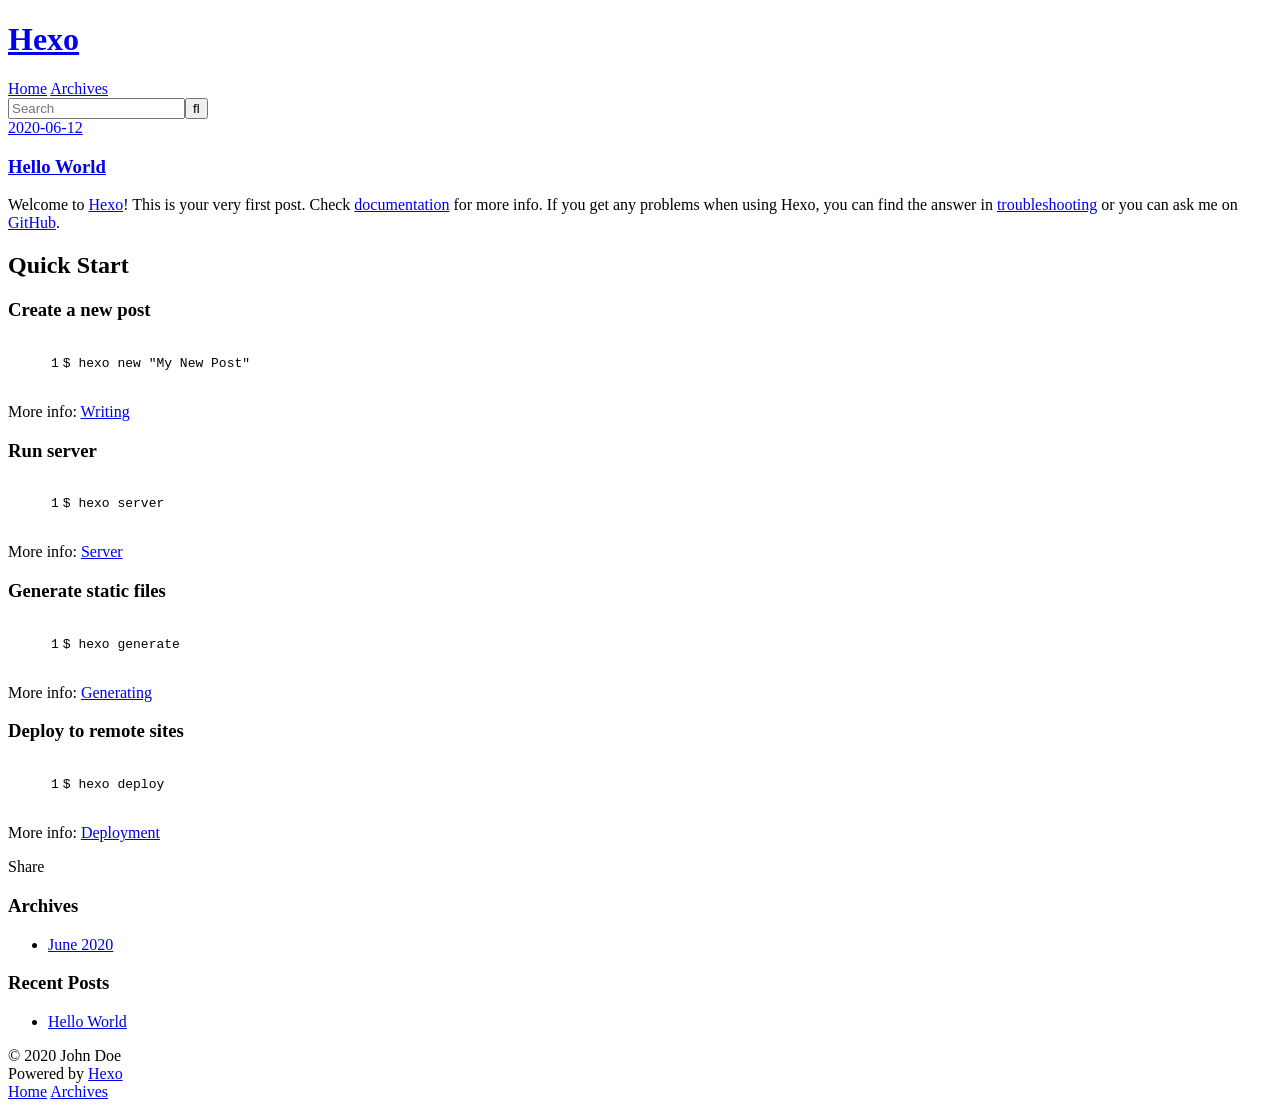
==== index.html @ 095fb981 "Site updated: 2020-06-12 08:46:57" ====
<!DOCTYPE html>
<html>
<head>
  <meta charset="utf-8">
  

  
  <title>Hexo</title>
  <meta name="viewport" content="width=device-width, initial-scale=1, maximum-scale=1">
  <meta property="og:type" content="website">
<meta property="og:title" content="Hexo">
<meta property="og:url" content="http://yoursite.com/index.html">
<meta property="og:site_name" content="Hexo">
<meta property="og:locale" content="en_US">
<meta property="article:author" content="John Doe">
<meta name="twitter:card" content="summary">
  
    <link rel="alternate" href="/atom.xml" title="Hexo" type="application/atom+xml">
  
  
    <link rel="icon" href="/favicon.png">
  
  
    <link href="//fonts.googleapis.com/css?family=Source+Code+Pro" rel="stylesheet" type="text/css">
  
  
<link rel="stylesheet" href="/css/style.css">

<meta name="generator" content="Hexo 4.2.1"></head>

<body>
  <div id="container">
    <div id="wrap">
      <header id="header">
  <div id="banner"></div>
  <div id="header-outer" class="outer">
    <div id="header-title" class="inner">
      <h1 id="logo-wrap">
        <a href="/" id="logo">Hexo</a>
      </h1>
      
    </div>
    <div id="header-inner" class="inner">
      <nav id="main-nav">
        <a id="main-nav-toggle" class="nav-icon"></a>
        
          <a class="main-nav-link" href="/">Home</a>
        
          <a class="main-nav-link" href="/archives">Archives</a>
        
      </nav>
      <nav id="sub-nav">
        
          <a id="nav-rss-link" class="nav-icon" href="/atom.xml" title="RSS Feed"></a>
        
        <a id="nav-search-btn" class="nav-icon" title="Search"></a>
      </nav>
      <div id="search-form-wrap">
        <form action="//google.com/search" method="get" accept-charset="UTF-8" class="search-form"><input type="search" name="q" class="search-form-input" placeholder="Search"><button type="submit" class="search-form-submit">&#xF002;</button><input type="hidden" name="sitesearch" value="http://yoursite.com"></form>
      </div>
    </div>
  </div>
</header>
      <div class="outer">
        <section id="main">
  
    <article id="post-hello-world" class="article article-type-post" itemscope itemprop="blogPost">
  <div class="article-meta">
    <a href="/2020/06/12/hello-world/" class="article-date">
  <time datetime="2020-06-12T00:05:33.207Z" itemprop="datePublished">2020-06-12</time>
</a>
    
  </div>
  <div class="article-inner">
    
    
      <header class="article-header">
        
  
    <h1 itemprop="name">
      <a class="article-title" href="/2020/06/12/hello-world/">Hello World</a>
    </h1>
  

      </header>
    
    <div class="article-entry" itemprop="articleBody">
      
        <p>Welcome to <a href="https://hexo.io/" target="_blank" rel="noopener">Hexo</a>! This is your very first post. Check <a href="https://hexo.io/docs/" target="_blank" rel="noopener">documentation</a> for more info. If you get any problems when using Hexo, you can find the answer in <a href="https://hexo.io/docs/troubleshooting.html" target="_blank" rel="noopener">troubleshooting</a> or you can ask me on <a href="https://github.com/hexojs/hexo/issues" target="_blank" rel="noopener">GitHub</a>.</p>
<h2 id="Quick-Start"><a href="#Quick-Start" class="headerlink" title="Quick Start"></a>Quick Start</h2><h3 id="Create-a-new-post"><a href="#Create-a-new-post" class="headerlink" title="Create a new post"></a>Create a new post</h3><figure class="highlight bash"><table><tr><td class="gutter"><pre><span class="line">1</span><br></pre></td><td class="code"><pre><span class="line">$ hexo new <span class="string">"My New Post"</span></span><br></pre></td></tr></table></figure>

<p>More info: <a href="https://hexo.io/docs/writing.html" target="_blank" rel="noopener">Writing</a></p>
<h3 id="Run-server"><a href="#Run-server" class="headerlink" title="Run server"></a>Run server</h3><figure class="highlight bash"><table><tr><td class="gutter"><pre><span class="line">1</span><br></pre></td><td class="code"><pre><span class="line">$ hexo server</span><br></pre></td></tr></table></figure>

<p>More info: <a href="https://hexo.io/docs/server.html" target="_blank" rel="noopener">Server</a></p>
<h3 id="Generate-static-files"><a href="#Generate-static-files" class="headerlink" title="Generate static files"></a>Generate static files</h3><figure class="highlight bash"><table><tr><td class="gutter"><pre><span class="line">1</span><br></pre></td><td class="code"><pre><span class="line">$ hexo generate</span><br></pre></td></tr></table></figure>

<p>More info: <a href="https://hexo.io/docs/generating.html" target="_blank" rel="noopener">Generating</a></p>
<h3 id="Deploy-to-remote-sites"><a href="#Deploy-to-remote-sites" class="headerlink" title="Deploy to remote sites"></a>Deploy to remote sites</h3><figure class="highlight bash"><table><tr><td class="gutter"><pre><span class="line">1</span><br></pre></td><td class="code"><pre><span class="line">$ hexo deploy</span><br></pre></td></tr></table></figure>

<p>More info: <a href="https://hexo.io/docs/one-command-deployment.html" target="_blank" rel="noopener">Deployment</a></p>

      
    </div>
    <footer class="article-footer">
      <a data-url="http://yoursite.com/2020/06/12/hello-world/" data-id="ckbbgcar80000icuj30443yb4" class="article-share-link">Share</a>
      
      
    </footer>
  </div>
  
</article>


  


</section>
        
          <aside id="sidebar">
  
    

  
    

  
    
  
    
  <div class="widget-wrap">
    <h3 class="widget-title">Archives</h3>
    <div class="widget">
      <ul class="archive-list"><li class="archive-list-item"><a class="archive-list-link" href="/archives/2020/06/">June 2020</a></li></ul>
    </div>
  </div>


  
    
  <div class="widget-wrap">
    <h3 class="widget-title">Recent Posts</h3>
    <div class="widget">
      <ul>
        
          <li>
            <a href="/2020/06/12/hello-world/">Hello World</a>
          </li>
        
      </ul>
    </div>
  </div>

  
</aside>
        
      </div>
      <footer id="footer">
  
  <div class="outer">
    <div id="footer-info" class="inner">
      &copy; 2020 John Doe<br>
      Powered by <a href="http://hexo.io/" target="_blank">Hexo</a>
    </div>
  </div>
</footer>
    </div>
    <nav id="mobile-nav">
  
    <a href="/" class="mobile-nav-link">Home</a>
  
    <a href="/archives" class="mobile-nav-link">Archives</a>
  
</nav>
    

<script src="//ajax.googleapis.com/ajax/libs/jquery/2.0.3/jquery.min.js"></script>


  
<link rel="stylesheet" href="/fancybox/jquery.fancybox.css">

  
<script src="/fancybox/jquery.fancybox.pack.js"></script>




<script src="/js/script.js"></script>




  </div>
</body>
</html>
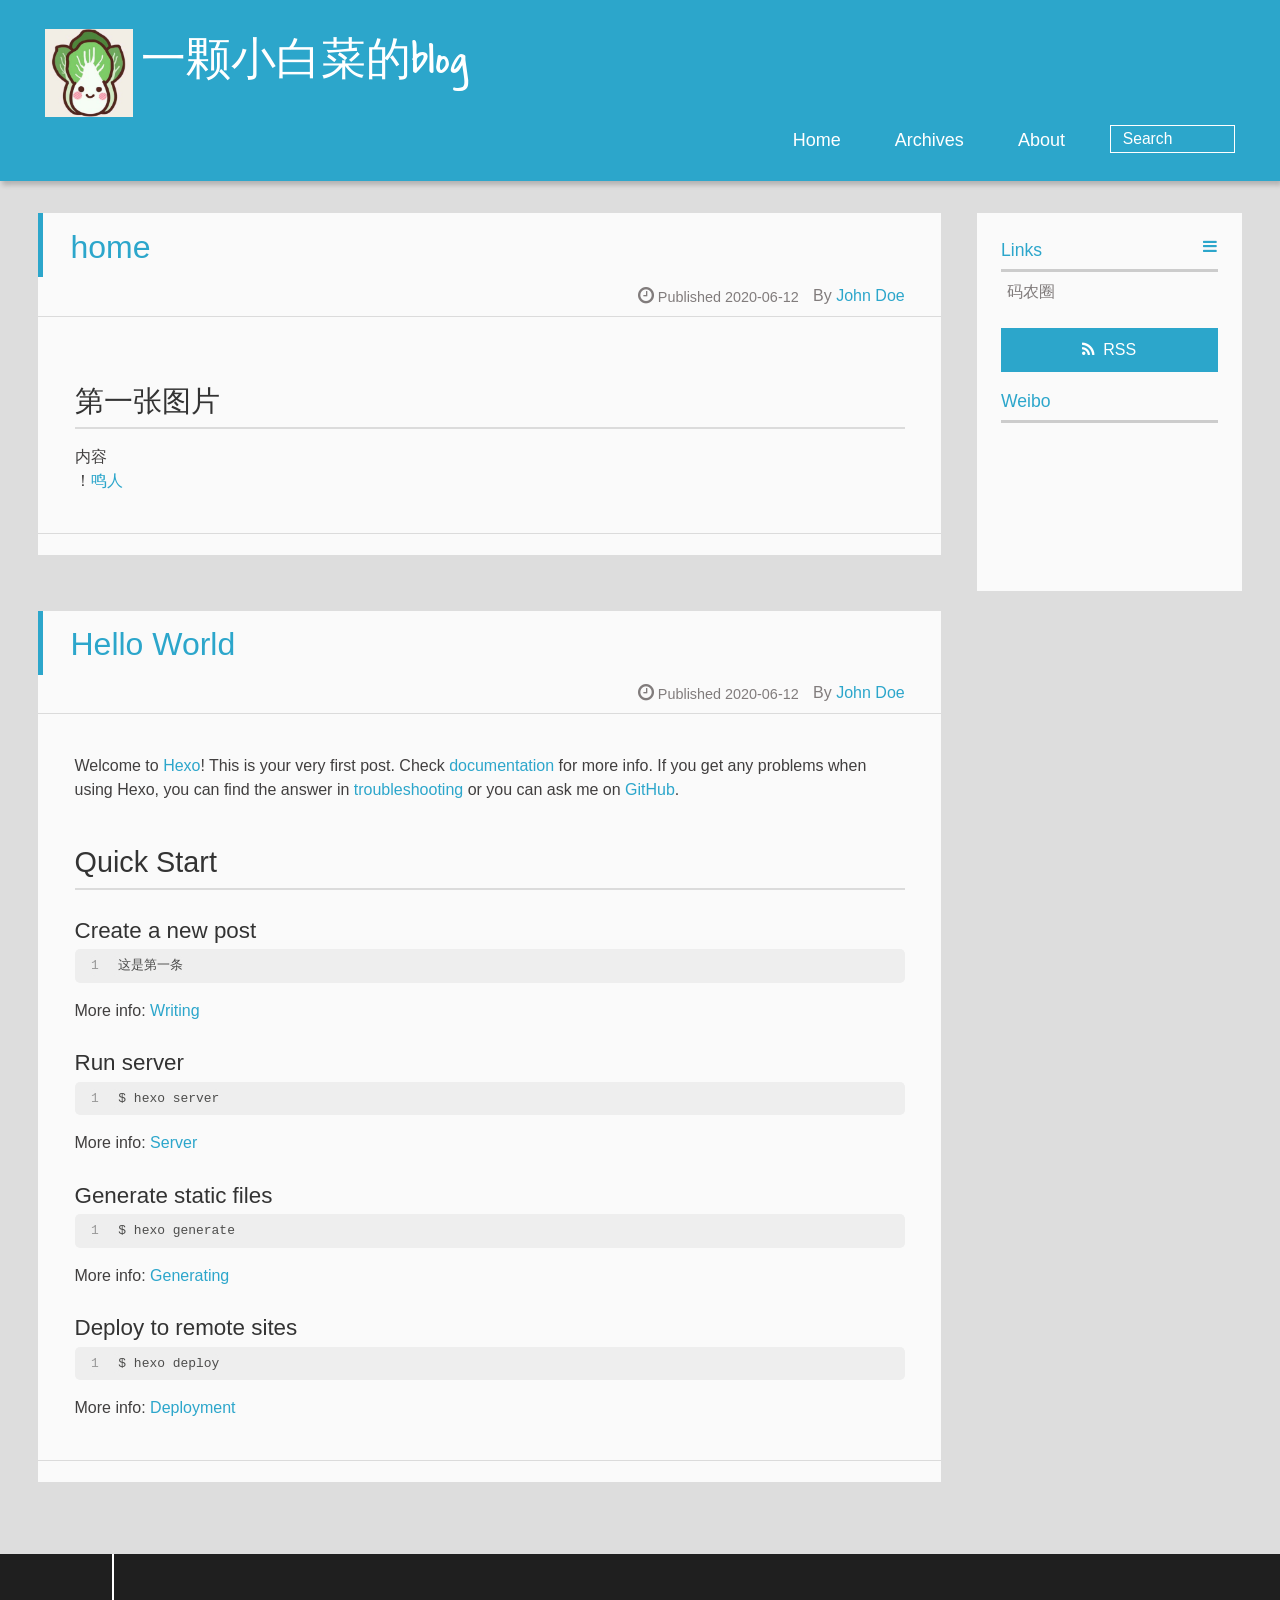
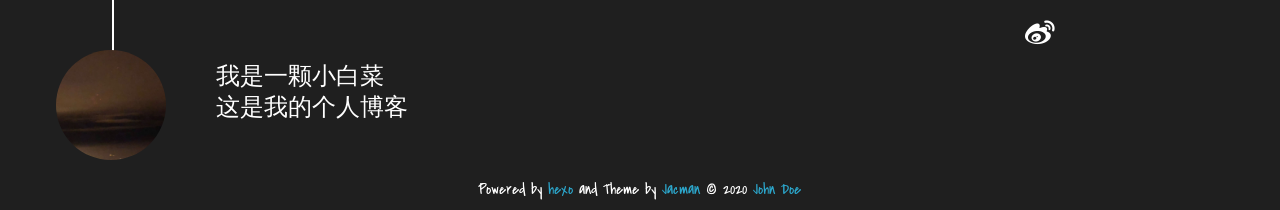
==== commit 3ebf68a7: "Site updated: 2020-06-12 13:42:13" ====
--- a/index.html
+++ b/index.html
@@ -1,93 +1,152 @@
-<!DOCTYPE html>
-<html>
+
+ <!DOCTYPE HTML>
+<html lang="zh-Hans">
 <head>
-  <meta charset="utf-8">
-  
-
-  
-  <title>Hexo</title>
-  <meta name="viewport" content="width=device-width, initial-scale=1, maximum-scale=1">
-  <meta property="og:type" content="website">
-<meta property="og:title" content="Hexo">
-<meta property="og:url" content="http://yoursite.com/index.html">
-<meta property="og:site_name" content="Hexo">
-<meta property="og:locale" content="en_US">
+  <meta charset="UTF-8">
+  
+    <title>一颗小白菜的blog</title>
+    <meta name="viewport" content="width=device-width, initial-scale=1,user-scalable=no">
+    
+    <meta name="author" content="John Doe">
+    
+
+    
+    <meta property="og:type" content="website">
+<meta property="og:title" content="一颗小白菜的blog">
+<meta property="og:url" content="https://yang-yn.github.io/index.html">
+<meta property="og:site_name" content="一颗小白菜的blog">
 <meta property="article:author" content="John Doe">
 <meta name="twitter:card" content="summary">
-  
-    <link rel="alternate" href="/atom.xml" title="Hexo" type="application/atom+xml">
-  
-  
-    <link rel="icon" href="/favicon.png">
-  
-  
-    <link href="//fonts.googleapis.com/css?family=Source+Code+Pro" rel="stylesheet" type="text/css">
-  
-  
+
+    
+    <link rel="alternative" href="/atom.xml" title="一颗小白菜的blog" type="application/atom+xml">
+    
+    
+    <link rel="icon" href="/img/favicon1.ico">
+    
+    
+    <link rel="apple-touch-icon" href="/img/jacman.jpg">
+    <link rel="apple-touch-icon-precomposed" href="/img/jacman.jpg">
+    
+    
 <link rel="stylesheet" href="/css/style.css">
+<link rel="stylesheet" href="/%02.css">
+<link rel="stylesheet" href="/.css">
 
 <meta name="generator" content="Hexo 4.2.1"></head>
 
-<body>
-  <div id="container">
-    <div id="wrap">
-      <header id="header">
-  <div id="banner"></div>
-  <div id="header-outer" class="outer">
-    <div id="header-title" class="inner">
-      <h1 id="logo-wrap">
-        <a href="/" id="logo">Hexo</a>
-      </h1>
+  <body>
+    <header>
       
+<div>
+		
+			<div id="imglogo">
+				<a href="/"><img src="/img/logo.jpg" alt="一颗小白菜的blog" title="一颗小白菜的blog"/></a>
+			</div>
+			
+			<div id="textlogo">
+				<h1 class="site-name"><a href="/" title="一颗小白菜的blog">一颗小白菜的blog</a></h1>
+				<h2 class="blog-motto"></h2>
+			</div>
+			<div class="navbar"><a class="navbutton navmobile" href="#" title="Menu">
+			</a></div>
+			<nav class="animated">
+				<ul>
+					<ul>
+					 
+						<li><a href="/">Home</a></li>
+					
+						<li><a href="/archives">Archives</a></li>
+					
+						<li><a href="/about">About</a></li>
+					
+					<li>
+ 					
+					<form class="search" action="//google.com/search" method="get" accept-charset="utf-8">
+						<label>Search</label>
+						<input type="search" id="search" name="q" autocomplete="off" maxlength="20" placeholder="Search" />
+						<input type="hidden" name="q" value="site:yang-yn.github.io">
+					</form>
+					
+					</li>
+				</ul>
+			</nav>			
+</div>
+    </header>
+    <div id="container">
+      <div id="main">
+
+   
+    
+    <article class="post-expand post" itemprop="articleBody"> 
+        <header class="article-info clearfix">
+  <h1 itemprop="name">
+    
+      <a href="/2020/06/12/home/" title="home" itemprop="url">home</a>
+  </h1>
+  <p class="article-author">By
+       
+		<a href="/about" title="John Doe" target="_blank" itemprop="author">John Doe</a>
+		
+  <p class="article-time">
+    <time datetime="2020-06-12T02:37:07.000Z" itemprop="datePublished"> Published 2020-06-12</time>
+    
+  </p>
+</header>
+    <div class="article-content">
+        
+        <h2 id="第一张图片"><a href="#第一张图片" class="headerlink" title="第一张图片"></a>第一张图片</h2><p>内容<br>！<a href="head.jpg">鸣人</a></p>
+
+        
+        
+        <p class="article-more-link">
+          
+       </p>
     </div>
-    <div id="header-inner" class="inner">
-      <nav id="main-nav">
-        <a id="main-nav-toggle" class="nav-icon"></a>
-        
-          <a class="main-nav-link" href="/">Home</a>
-        
-          <a class="main-nav-link" href="/archives">Archives</a>
-        
-      </nav>
-      <nav id="sub-nav">
-        
-          <a id="nav-rss-link" class="nav-icon" href="/atom.xml" title="RSS Feed"></a>
-        
-        <a id="nav-search-btn" class="nav-icon" title="Search"></a>
-      </nav>
-      <div id="search-form-wrap">
-        <form action="//google.com/search" method="get" accept-charset="UTF-8" class="search-form"><input type="search" name="q" class="search-form-input" placeholder="Search"><button type="submit" class="search-form-submit">&#xF002;</button><input type="hidden" name="sitesearch" value="http://yoursite.com"></form>
-      </div>
-    </div>
-  </div>
+    <footer class="article-footer clearfix">
+<div class="article-catetags">
+
+
+</div>
+
+
+
+
+<div class="comments-count">
+	
+</div>
+
+</footer>
+
+
+    </article>
+
+
+
+
+
+
+   
+    
+    <article class="post-expand post" itemprop="articleBody"> 
+        <header class="article-info clearfix">
+  <h1 itemprop="name">
+    
+      <a href="/2020/06/12/hello-world/" title="Hello World" itemprop="url">Hello World</a>
+  </h1>
+  <p class="article-author">By
+       
+		<a href="/about" title="John Doe" target="_blank" itemprop="author">John Doe</a>
+		
+  <p class="article-time">
+    <time datetime="2020-06-12T00:05:33.207Z" itemprop="datePublished"> Published 2020-06-12</time>
+    
+  </p>
 </header>
-      <div class="outer">
-        <section id="main">
-  
-    <article id="post-hello-world" class="article article-type-post" itemscope itemprop="blogPost">
-  <div class="article-meta">
-    <a href="/2020/06/12/hello-world/" class="article-date">
-  <time datetime="2020-06-12T00:05:33.207Z" itemprop="datePublished">2020-06-12</time>
-</a>
-    
-  </div>
-  <div class="article-inner">
-    
-    
-      <header class="article-header">
-        
-  
-    <h1 itemprop="name">
-      <a class="article-title" href="/2020/06/12/hello-world/">Hello World</a>
-    </h1>
-  
-
-      </header>
-    
-    <div class="article-entry" itemprop="articleBody">
-      
+    <div class="article-content">
+        
         <p>Welcome to <a href="https://hexo.io/" target="_blank" rel="noopener">Hexo</a>! This is your very first post. Check <a href="https://hexo.io/docs/" target="_blank" rel="noopener">documentation</a> for more info. If you get any problems when using Hexo, you can find the answer in <a href="https://hexo.io/docs/troubleshooting.html" target="_blank" rel="noopener">troubleshooting</a> or you can ask me on <a href="https://github.com/hexojs/hexo/issues" target="_blank" rel="noopener">GitHub</a>.</p>
-<h2 id="Quick-Start"><a href="#Quick-Start" class="headerlink" title="Quick Start"></a>Quick Start</h2><h3 id="Create-a-new-post"><a href="#Create-a-new-post" class="headerlink" title="Create a new post"></a>Create a new post</h3><figure class="highlight bash"><table><tr><td class="gutter"><pre><span class="line">1</span><br></pre></td><td class="code"><pre><span class="line">$ hexo new <span class="string">"My New Post"</span></span><br></pre></td></tr></table></figure>
+<h2 id="Quick-Start"><a href="#Quick-Start" class="headerlink" title="Quick Start"></a>Quick Start</h2><h3 id="Create-a-new-post"><a href="#Create-a-new-post" class="headerlink" title="Create a new post"></a>Create a new post</h3><figure class="highlight bash"><table><tr><td class="gutter"><pre><span class="line">1</span><br></pre></td><td class="code"><pre><span class="line">这是第一条</span><br></pre></td></tr></table></figure>
 
 <p>More info: <a href="https://hexo.io/docs/writing.html" target="_blank" rel="noopener">Writing</a></p>
 <h3 id="Run-server"><a href="#Run-server" class="headerlink" title="Run server"></a>Run server</h3><figure class="highlight bash"><table><tr><td class="gutter"><pre><span class="line">1</span><br></pre></td><td class="code"><pre><span class="line">$ hexo server</span><br></pre></td></tr></table></figure>
@@ -100,97 +159,238 @@
 
 <p>More info: <a href="https://hexo.io/docs/one-command-deployment.html" target="_blank" rel="noopener">Deployment</a></p>
 
-      
+        
+        
+        <p class="article-more-link">
+          
+       </p>
     </div>
-    <footer class="article-footer">
-      <a data-url="http://yoursite.com/2020/06/12/hello-world/" data-id="ckbbgcar80000icuj30443yb4" class="article-share-link">Share</a>
-      
-      
-    </footer>
-  </div>
-  
-</article>
-
-
-  
-
-
-</section>
-        
-          <aside id="sidebar">
-  
-    
-
-  
-    
-
-  
-    
-  
-    
-  <div class="widget-wrap">
-    <h3 class="widget-title">Archives</h3>
-    <div class="widget">
-      <ul class="archive-list"><li class="archive-list-item"><a class="archive-list-link" href="/archives/2020/06/">June 2020</a></li></ul>
+    <footer class="article-footer clearfix">
+<div class="article-catetags">
+
+
+</div>
+
+
+
+
+<div class="comments-count">
+	
+</div>
+
+</footer>
+
+
+    </article>
+
+
+
+
+
+
+
+</div>
+      <div class="openaside"><a class="navbutton" href="#" title="Show Sidebar"></a></div>
+
+<div id="asidepart">
+<div class="closeaside"><a class="closebutton" href="#" title="Hide Sidebar"></a></div>
+<aside class="clearfix">
+
+  
+
+
+  
+
+  
+
+  <div class="linkslist">
+  <p class="asidetitle">Links</p>
+    <ul>
+        
+          <li>
+            
+            	<a href="https://coderq.com" target="_blank" title="一个面向程序员交流分享的新一代社区">码农圈</a>
+            
+          </li>
+        
+    </ul>
+</div>
+
+  
+
+
+  <div class="rsspart">
+	<a href="/atom.xml" target="_blank" title="rss">RSS</a>
+</div>
+
+  <div class="weiboshow">
+  <p class="asidetitle">Weibo</p>
+    <iframe width="100%" height="119" class="share_self"  frameborder="0" scrolling="no" src="http://widget.weibo.com/weiboshow/index.php?language=&width=0&height=119&fansRow=2&ptype=1&speed=0&skin=9&isTitle=1&noborder=1&isWeibo=0&isFans=0&uid=小名叫呱呱-&verifier=b3593ceb&dpc=1"></iframe>
+</div>
+
+
+</aside>
+</div>
     </div>
-  </div>
-
-
-  
-    
-  <div class="widget-wrap">
-    <h3 class="widget-title">Recent Posts</h3>
-    <div class="widget">
-      <ul>
-        
-          <li>
-            <a href="/2020/06/12/hello-world/">Hello World</a>
-          </li>
-        
-      </ul>
-    </div>
-  </div>
-
-  
-</aside>
-        
-      </div>
-      <footer id="footer">
-  
-  <div class="outer">
-    <div id="footer-info" class="inner">
-      &copy; 2020 John Doe<br>
-      Powered by <a href="http://hexo.io/" target="_blank">Hexo</a>
-    </div>
-  </div>
+    <footer><div id="footer" >
+	
+	<div class="line">
+		<span></span>
+		<div class="author"></div>
+	</div>
+	
+	
+	<section class="info">
+		<p> 我是一颗小白菜 <br/>
+			这是我的个人博客</p>
+	</section>
+	 
+	<div class="social-font" class="clearfix">
+		
+		<a href="http://weibo.com/3107340755" target="_blank" class="icon-weibo" title="微博"></a>
+		
+		
+		
+		
+		
+		
+		
+		
+		
+		
+	</div>
+			
+		
+
+		<p class="copyright">
+		Powered by <a href="http://hexo.io" target="_blank" title="hexo">hexo</a> and Theme by <a href="https://github.com/wuchong/jacman" target="_blank" title="Jacman">Jacman</a> © 2020 
+		
+		<a href="/about" target="_blank" title="John Doe">John Doe</a>
+		
+		
+		</p>
+</div>
 </footer>
-    </div>
-    <nav id="mobile-nav">
-  
-    <a href="/" class="mobile-nav-link">Home</a>
-  
-    <a href="/archives" class="mobile-nav-link">Archives</a>
-  
-</nav>
-    
-
-<script src="//ajax.googleapis.com/ajax/libs/jquery/2.0.3/jquery.min.js"></script>
-
-
-  
-<link rel="stylesheet" href="/fancybox/jquery.fancybox.css">
-
-  
+    <script src="/js/jquery-2.0.3.min.js"></script>
+<script src="/js/jquery.imagesloaded.min.js"></script>
+<script src="/js/gallery.js"></script>
+<script src="/js/jquery.qrcode-0.12.0.min.js"></script>
+
+<script type="text/javascript">
+$(document).ready(function(){ 
+  $('.navbar').click(function(){
+    $('header nav').toggleClass('shownav');
+  });
+  var myWidth = 0;
+  function getSize(){
+    if( typeof( window.innerWidth ) == 'number' ) {
+      myWidth = window.innerWidth;
+    } else if( document.documentElement && document.documentElement.clientWidth) {
+      myWidth = document.documentElement.clientWidth;
+    };
+  };
+  var m = $('#main'),
+      a = $('#asidepart'),
+      c = $('.closeaside'),
+      o = $('.openaside');
+  c.click(function(){
+    a.addClass('fadeOut').css('display', 'none');
+    o.css('display', 'block').addClass('fadeIn');
+    m.addClass('moveMain');
+  });
+  o.click(function(){
+    o.css('display', 'none').removeClass('beforeFadeIn');
+    a.css('display', 'block').removeClass('fadeOut').addClass('fadeIn');      
+    m.removeClass('moveMain');
+  });
+  $(window).scroll(function(){
+    o.css("top",Math.max(80,260-$(this).scrollTop()));
+  });
+  
+  $(window).resize(function(){
+    getSize(); 
+    if (myWidth >= 1024) {
+      $('header nav').removeClass('shownav');
+    }else{
+      m.removeClass('moveMain');
+      a.css('display', 'block').removeClass('fadeOut');
+      o.css('display', 'none');
+        
+    }
+  });
+});
+</script>
+
+
+
+
+
+
+
+
+
+
+
+
+<link rel="stylesheet" href="/fancybox/jquery.fancybox.css" media="screen" type="text/css">
 <script src="/fancybox/jquery.fancybox.pack.js"></script>
-
-
-
-
-<script src="/js/script.js"></script>
-
-
-
-
-  </div>
-</body>
-</html>+<script type="text/javascript">
+$(document).ready(function(){ 
+  $('.article-content').each(function(i){
+    $(this).find('img').each(function(){
+      if ($(this).parent().hasClass('fancybox')) return;
+      var alt = this.alt;
+      if (alt) $(this).after('<span class="caption">' + alt + '</span>');
+      $(this).wrap('<a href="' + this.src + '" title="' + alt + '" class="fancybox"></a>');
+    });
+    $(this).find('.fancybox').each(function(){
+      $(this).attr('rel', 'article' + i);
+    });
+  });
+  if($.fancybox){
+    $('.fancybox').fancybox();
+  }
+}); 
+</script>
+
+
+
+<!-- Analytics Begin -->
+
+
+
+<script>
+var _hmt = _hmt || [];
+(function() {
+  var hm = document.createElement("script");
+  hm.src = "//hm.baidu.com/hm.js?e6d1f421bbc9962127a50488f9ed37d1";
+  var s = document.getElementsByTagName("script")[0]; 
+  s.parentNode.insertBefore(hm, s);
+})();
+</script>
+
+
+
+<!-- Analytics End -->
+
+<!-- Totop Begin -->
+
+	<div id="totop">
+	<a title="Back to Top"><img src="/img/scrollup.png"/></a>
+	</div>
+	<script src="/js/totop.js"></script>
+
+<!-- Totop End -->
+
+<!-- MathJax Begin -->
+<!-- mathjax config similar to math.stackexchange -->
+
+
+<!-- MathJax End -->
+
+<!-- Tiny_search Begin -->
+
+<!-- Tiny_search End -->
+
+  </body>
+ </html>
--- a/css/style.css
+++ b/css/style.css
@@ -0,0 +1,9 @@
+html,body,div,span,applet,object,iframe,h1,h2,h3,h4,h5,h6,p,blockquote,pre,a,abbr,acronym,address,big,cite,code,del,dfn,em,img,ins,kbd,q,s,samp,small,strike,strong,sub,sup,tt,var,dl,dt,dd,ol,ul,li,fieldset,form,label,legend,table,caption,tbody,tfoot,thead,tr,th,td{margin:0;padding:0;border:0;outline:0;font-weight:inherit;font-style:inherit;font-family:inherit;font-size:100%;vertical-align:baseline}body{line-height:1;color:#000;background:#fff}ol,ul{list-style:none}table{border-collapse:separate;border-spacing:0;vertical-align:middle}caption,th,td{text-align:left;font-weight:normal;vertical-align:middle}a img{border:none}/* custom Font*/
+@font-face{font-family:"covered_by_your_graceregular";font-weight:normal;font-style:normal;src:url("../font/coveredbyyourgrace-webfont.eot");src:url("../font/coveredbyyourgrace-webfont.eot?#iefix") format('embedded-opentype'),url("../font/coveredbyyourgrace-webfont.svg#covered_by_your_graceregular") format('svg'),url("../font/coveredbyyourgrace-webfont.woff") format('woff'),url("../font/coveredbyyourgrace-webfont.ttf") format('truetype')}/* icon Font */
+@font-face{font-family:"FontAwesome";font-style:normal;font-weight:normal;src:url("../font/fontawesome-webfont.eot?v=#4.0.3");src:url("../font/fontawesome-webfont.eot?#iefix&v=#4.0.3") format("embedded-opentype"),url("../font/fontawesome-webfont.woff?v=#4.0.3") format("woff"),url("../font/fontawesome-webfont.ttf?v=#4.0.3") format("truetype"),url("../font/fontawesome-webfont.svg#fontawesomeregular?v=#4.0.3") format("svg")}@font-face{font-family:"fontdiao";font-weight:normal;font-style:normal;src:url("../font/fontdiao.eot");src:url("../font/fontdiao.eot?#iefix") format('embedded-opentype'),url("../font/fontdiao.svg#fontdiao") format('svg'),url("../font/fontdiao.woff") format('woff'),url("../font/fontdiao.ttf") format('truetype')}/* Public style */
+*{-webkit-margin-before:0;-webkit-margin-after:0}body{background:#ddd;font-family:"Helvetica Neue","Helvetica","Microsoft YaHei","WenQuanYi Micro Hei",Arial,sans-serif;font-size:100%;color:#817c7c;line-height:1.5;min-height:100vh;display:-webkit-flex;display:-webkit-box;display:-moz-box;display:-webkit-flex;display:-ms-flexbox;display:box;display:flex;-webkit-flex-direction:column;-webkit-box-orient:vertical;-moz-box-orient:vertical;-o-box-orient:vertical;-webkit-flex-direction:column;-ms-flex-direction:column;flex-direction:column}iframe{margin-top:10px}small{font-size:80%}sub,sup{font-size:75%;line-height:0;position:relative;vertical-align:baseline}sup{top:-.5em;padding-left:.3em}sub{bottom:-.25em}a{text-decoration:none;color:#817c7c}a:hover,a:focus{outline:0;text-decoration:none;-webkit-transition:color 0.25s, background 0.5s;-moz-transition:color 0.25s, background 0.5s;-o-transition:color 0.25s, background 0.5s;-ms-transition:color 0.25s, background 0.5s;transition:color 0.25s, background 0.5s}a:hover:before{-webkit-transition:color 0.25s, background 0.5s;-moz-transition:color 0.25s, background 0.5s;-o-transition:color 0.25s, background 0.5s;-ms-transition:color 0.25s, background 0.5s;transition:color 0.25s, background 0.5s}input:focus{outline:none}input,button{margin:0;padding:0}input::-moz-focus-inner,button::-moz-focus-inner{border:0;padding:0}h1{font-size:1.5em}.fa{display:inline-block;font-family:FontAwesome;font-style:normal;font-weight:normal;line-height:1;-webkit-font-smoothing:antialiased;-moz-osx-font-smoothing:grayscale}.clearfix{zoom:1}.clearfix:before,.clearfix:after{content:"";display:table}.clearfix:after{clear:both}::-webkit-input-placeholder{color:#fff;padding:2px 0 0 4px}::-moz-placeholder{color:#fff;padding:2px 0 0 4px}:-ms-input-placeholder{color:#fff;padding:2px 0 0 4px}::-webkit-input-placeholder::before{font-family:"FontAwesome";-webkit-font-smoothing:antialiased;-moz-osx-font-smoothing:grayscale;content:"\f002";padding-right:4px}::-moz-placeholder:before{font-family:"FontAwesome";-webkit-font-smoothing:antialiased;-moz-osx-font-smoothing:grayscale;content:"\f002";padding-right:4px}:-ms-input-placeholder::before{font-family:"FontAwesome";-webkit-font-smoothing:antialiased;-moz-osx-font-smoothing:grayscale;content:"\f002";padding-right:4px}input[type="search"]::-webkit-search-cancel-button,input[type="search"]::-webkit-search-decoration{-webkit-appearance:none}::-webkit-search-cancel-button:after{font-family:"FontAwesome";-webkit-font-smoothing:antialiased;-moz-osx-font-smoothing:grayscale;content:'\f00d';color:#fff;padding-right:4px}/* css3 animate */
+.animated{-webkit-animation-fill-mode:both;-moz-animation-fill-mode:both;-o-animation-fill-mode:both;-ms-animation-fill-mode:both;animation-fill-mode:both;-webkit-animation-duration:1s;-moz-animation-duration:1s;-o-animation-duration:1s;-ms-animation-duration:1s;animation-duration:1s}@-webkit-keyframes fadeIn{0%{opacity:0;-ms-filter:"progid:DXImageTransform.Microsoft.Alpha(Opacity=0)";filter:alpha(opacity=0)}100%{opacity:1;-ms-filter:none;filter:none}}.fadeIn{-webkit-animation-name:fadeIn;-moz-animation-name:fadeIn;-o-animation-name:fadeIn;-ms-animation-name:fadeIn;animation-name:fadeIn}.fadeOut{-webkit-animation-name:fadeOut;-moz-animation-name:fadeOut;-o-animation-name:fadeOut;-ms-animation-name:fadeOut;animation-name:fadeOut}@-moz-keyframes fadeInDown{0%{opacity:0;-ms-filter:"progid:DXImageTransform.Microsoft.Alpha(Opacity=0)";filter:alpha(opacity=0);-webkit-transform:translateY(-20px);-moz-transform:translateY(-20px);-o-transform:translateY(-20px);-ms-transform:translateY(-20px);transform:translateY(-20px)}100%{opacity:1;-ms-filter:none;filter:none;-webkit-transform:translateY(0);-moz-transform:translateY(0);-o-transform:translateY(0);-ms-transform:translateY(0);transform:translateY(0)}}@-webkit-keyframes fadeInDown{0%{opacity:0;-ms-filter:"progid:DXImageTransform.Microsoft.Alpha(Opacity=0)";filter:alpha(opacity=0);-webkit-transform:translateY(-20px);-moz-transform:translateY(-20px);-o-transform:translateY(-20px);-ms-transform:translateY(-20px);transform:translateY(-20px)}100%{opacity:1;-ms-filter:none;filter:none;-webkit-transform:translateY(0);-moz-transform:translateY(0);-o-transform:translateY(0);-ms-transform:translateY(0);transform:translateY(0)}}@-o-keyframes fadeInDown{0%{opacity:0;-ms-filter:"progid:DXImageTransform.Microsoft.Alpha(Opacity=0)";filter:alpha(opacity=0);-webkit-transform:translateY(-20px);-moz-transform:translateY(-20px);-o-transform:translateY(-20px);-ms-transform:translateY(-20px);transform:translateY(-20px)}100%{opacity:1;-ms-filter:none;filter:none;-webkit-transform:translateY(0);-moz-transform:translateY(0);-o-transform:translateY(0);-ms-transform:translateY(0);transform:translateY(0)}}@keyframes fadeInDown{0%{opacity:0;-ms-filter:"progid:DXImageTransform.Microsoft.Alpha(Opacity=0)";filter:alpha(opacity=0);-webkit-transform:translateY(-20px);-moz-transform:translateY(-20px);-o-transform:translateY(-20px);-ms-transform:translateY(-20px);transform:translateY(-20px)}100%{opacity:1;-ms-filter:none;filter:none;-webkit-transform:translateY(0);-moz-transform:translateY(0);-o-transform:translateY(0);-ms-transform:translateY(0);transform:translateY(0)}}body >header{width:100%;-webkit-box-shadow:2px 4px 5px rgba(3,3,3,0.2);box-shadow:2px 4px 5px rgba(3,3,3,0.2);background:url("../") center #2ca6cb;color:#fff;padding:1em 0 .8em}@media only screen and (min-width:1024px){body >header{padding:1.8em 0 1.5em}}body >header >div{width:95%;margin:0 auto;position:relative;overflow:hidden}@media only screen and (min-width:1024px){body >header >div{width:93%}}body >header a{display:block;color:#fff}#imglogo{float:left;width:4em;height:4em}@media only screen and (min-width:768px){#imglogo{width:5em}}@media only screen and (min-width:1024px){#imglogo{width:5.5em}}#imglogo img{width:4em}@media only screen and (min-width:768px){#imglogo img{width:5em}}@media only screen and (min-width:1024px){#imglogo img{width:5.5em}}#textlogo{float:left;width:75%;margin-left:.5em}#textlogo h1.site-name{width:86%;font-family:"covered_by_your_graceregular";font-size:200%;line-height:1.5;-webkit-font-smoothing:antialiased;-moz-osx-font-smoothing:grayscale}@media only screen and (min-width:768px){#textlogo h1.site-name{font-size:240%}}@media only screen and (min-width:1024px){#textlogo h1.site-name{font-size:280%}}#textlogo h2.blog-motto{font-size:.7em;font-weight:normal}@media only screen and (min-width:768px){#textlogo h2.blog-motto{font-size:100%}}@media only screen and (min-width:1024px){#textlogo h2.blog-motto{font-size:110%}}.navbar{position:absolute;width:2em;right:0;top:1em;padding:.5em}@media only screen and (min-width:1024px){.navbar{display:none}}.navbutton::before{font-family:"FontAwesome";-webkit-font-smoothing:antialiased;-moz-osx-font-smoothing:grayscale;content:"\f0c9"}.navmobile::before{padding-left:1em}header nav{float:left;width:100%;font-size:112.5%;padding-top:.5em;max-height:.01em;-webkit-transition:max-height 1s ease-out;-moz-transition:max-height 1s ease-out;-o-transition:max-height 1s ease-out;-ms-transition:max-height 1s ease-out;transition:max-height 1s ease-out}@media only screen and (min-width:568px){header nav{width:50%}}@media only screen and (min-width:1024px){header nav{float:right;width:auto;margin-top:1em;max-height:none}}@media only screen and (min-width:1024px){header nav ul{float:right}}@media only screen and (min-width:1024px){header nav ul li{float:left}}header nav ul li a{padding:.2em 0 .2em 1em}@media only screen and (min-width:1024px){header nav ul li a{padding:.2em 1.5em}}header nav ul li a:hover{background:#1b7f9e;color:#e9cd4c}.shownav{max-height:40em}.search{padding:.1em 0 0 1em}.search input{-webkit-appearance:textfield;font-size:.87em;line-height:1.7;border:1px solid #fff;color:#fff;background:transparent;width:80%;padding-left:.5em}@media only screen and (min-width:1024px){.search input{width:8em;-webkit-transition:0.5s width;-moz-transition:0.5s width;-o-transition:0.5s width;-ms-transition:0.5s width;transition:0.5s width}.search input:focus{width:15em}}.search label{display:none}/* index layout */
+#container{-webkit-flex:1;width:95%;margin:0 auto;overflow:hidden}@media only screen and (min-width:768px){#container{width:96%}}@media only screen and (min-width:1024px){#container{width:94%}}@media only screen and (min-width:1560px){#container{width:82%}}#main{margin:1em 0 0;line-height:1.8}@media only screen and (min-width:1024px){#main{margin:2em 0 0;width:75%;float:left;-webkit-transition:margin 0.5s ease-out;-moz-transition:margin 0.5s ease-out;-o-transition:margin 0.5s ease-out;-ms-transition:margin 0.5s ease-out;transition:margin 0.5s ease-out}}#main section.post{background:#fafafa;margin-bottom:.125em}#main section.post a{display:block;border-left:.5em solid #ccc;-webkit-transition:border-left 0.45s;-moz-transition:border-left 0.45s;-o-transition:border-left 0.45s;-ms-transition:border-left 0.45s;transition:border-left 0.45s;padding:.5em}@media only screen and (min-width:768px){#main section.post a{padding:1em}}#main section.post a:hover{border-left:.5em solid #2ca6cb}#main section.post a h1{color:#2ca6cb;line-height:2}#main section.post a p{color:#817c7c}#main section.post a time{color:#817c7c;display:block;margin:.5em 0;font-size:.9em}#main article.post-expand{background:#fafafa;margin-bottom:3.5em}#main article.post-expand .img-logo{max-width:180px;max-height:96px;display:block !important;margin-right:.7em;margin-left:.7em;padding:0;float:right;clear:right}#main article.post-expand .img-topic{max-width:300px;max-height:1800px;display:block !important;margin-left:.7em;margin-right:.7em;padding:0;float:right;clear:right}#main article.post-expand .article-more-link a{display:inline-block;line-height:1em;padding:6px 15px;border-radius:15px;background:#ddd;color:#817c7c;text-decoration:none}#main article.post-expand .article-more-link a:hover{background:#2ca6cb;color:#fff;text-decoration:none}#archive-page section.post a{font-size:.9em;padding:.5em !important}@media only screen and (min-width:768px){#archive-page section.post a time{padding-left:1em}}.moveMain{margin-left:10% !important}.unexpand .prev{border-left:.5em solid #ccc}.unexpand .prev:hover{border-left:.5em solid #2ca6cb}#page-nav{background:#fafafa;text-align:center;overflow:hidden}#page-nav a{display:inline-block;padding:.5em 1em}#page-nav a{color:#2ca6cb}#page-nav a:hover{background:#ccc;color:#2ca6cb}#page-nav .prev{float:left;-webkit-transition:border-left 0.5s;-moz-transition:border-left 0.5s;-o-transition:border-left 0.5s;-ms-transition:border-left 0.5s;transition:border-left 0.5s}#page-nav .prev span:before{font-family:"FontAwesome";-webkit-font-smoothing:antialiased;-moz-osx-font-smoothing:grayscale;content:"\f053";padding-right:.5em}#page-nav .next{float:right}#page-nav .next span:before{font-family:"FontAwesome";-webkit-font-smoothing:antialiased;-moz-osx-font-smoothing:grayscale;content:"\f054";padding-left:.5em}#page-nav .page-number{display:none;padding:.5em 1em}@media only screen and (min-width:768px){#page-nav .page-number{display:inline-block}}#page-nav .current{color:#b8b8b8;font-weight:bold}#page-nav .space{color:#2ca6cb}/* page layout */
+@media only screen and (min-width:1024px){.page{margin-left:10% !important}}/* archive layout */
+.category-icon:before,.tag-icon:before,.archive-icon:before{font-family:"FontAwesome";-webkit-font-smoothing:antialiased;-moz-osx-font-smoothing:grayscale;color:#ccc;font-size:100%;padding-right:.3em}.category-icon:before{content:"\f07b"}.tag-icon:before{content:"\f02c"}.archive-icon:before{content:"\f187"}.archive-title{margin:1em 0;padding:2em;background:#fafafa;border-left:.5em solid #ccc}@media only screen and (min-width:1024px){.archive-title{margin:2em 0;width:18.5%;padding-left:.5%;float:left}}.archive-title h2{width:90%;color:#2ca6cb;font-size:120%}.archive-title a{color:#2ca6cb;-webkit-transition:color 0.5s;-moz-transition:color 0.5s;-o-transition:color 0.5s;-ms-transition:color 0.5s;transition:color 0.5s}.archive-title a:hover{color:#2ca6cb;-webkit-transition:color 0.5s;-moz-transition:color 0.5s;-o-transition:color 0.5s;-ms-transition:color 0.5s;transition:color 0.5s}.current{color:#ea6753 !important}@media only screen and (min-width:768px){.archive-part{min-height:200px}}@media only screen and (min-width:1024px){.archive-part{float:right;margin-left:2% !important}}.archive-part section.post{width:100%}.archive-part section.post time{font-size:1.1em !important;float:left}@media only screen and (max-width:568px){.archive-part section.post time{width:100%}}@media only screen and (min-width:568px){.archive-part section.post time{width:20%}}@media only screen and (min-width:768px){.archive-nav{width:100%;float:left;margin-top:1em}}/* tags&categories layout */
+.all-list-box{min-height:400px}.post,.page,.link,.photo{background:#fafafa}.post a,.page a,.link a,.photo a{color:#2ca6cb}.post a:hover,.page a:hover,.link a:hover,.photo a:hover{color:#ea6753}@media only screen and (min-width:768px){article header.article-info{border-bottom:1px solid #dbdbdb}}article header.article-info >h1{padding:.2em 3%;font-size:170%;line-height:1.5;word-wrap:break-word;word-break:normal;-webkit-font-smoothing:antialiased;-moz-osx-font-smoothing:grayscale;border-left:5px solid #2ca6cb}@media only screen and (min-width:1024px){article header.article-info >h1{font-size:200%;padding-top:.3em}}article header.article-info >p.article-author{padding:.3em 4% .3em 0;text-align:right;border-bottom:1px solid #dbdbdb}@media only screen and (min-width:768px){article header.article-info >p.article-author{float:right;border-bottom:none}}article header.article-info >p.article-time{padding-top:.5em;font-size:.8em;text-align:center;margin-bottom:-2.7em}@media only screen and (min-width:768px){article header.article-info >p.article-time{float:right;margin-right:1em;padding-top:.1em;font-size:.9em}}article header.article-info >p.article-time:before{font-family:"FontAwesome";font-size:130%;content:"\f017";-webkit-font-smoothing:antialiased;-moz-osx-font-smoothing:grayscale}article .article-content{padding:1.5em 4%;color:#413f3f;font-size:100%}article .article-content:before,article .article-content:after{content:"";display:block;clear:both}article .article-content .kb{padding:.1em .6em;border:1px solid #ccc;background-color:code-color;color:#8f8f8f;-webkit-box-shadow:0 1px 0 rgba(0,0,0,0.2),0 0 0 2px #fff inset;box-shadow:0 1px 0 rgba(0,0,0,0.2),0 0 0 2px #fff inset;border-radius:3px;display:inline-block;margin:0 .1em;text-shadow:0 1px 0 #fff;line-height:1.5;white-space:nowrap}article .article-content h1,article .article-content h2{font-size:180%;line-height:1.2em;padding-bottom:.3em;margin-top:1.5em;border-bottom:2px solid #dbdbdb}article .article-content h3{font-size:140%;line-height:1em;margin-top:1.3em}article .article-content h4,article .article-content h5,article .article-content h6{font-size:140%}article .article-content h1,article .article-content h2,article .article-content h3,article .article-content h4,article .article-content h5,article .article-content h6{color:#333;-webkit-font-smoothing:antialiased;-moz-osx-font-smoothing:grayscale}article .article-content h1 >code,article .article-content h2 >code,article .article-content h3 >code,article .article-content h4 >code,article .article-content h5 >code,article .article-content h6 >code{color:#a3a3a3}article .article-content hr{border:1px solid #dbdbdb}article .article-content strong{font-weight:bold}article .article-content em{font-style:italic}article .article-content acronym,article .article-content abbr{border-bottom:1px dotted}article .article-content blockquote{border-left:.2em solid #2ca6cb;margin:.65em 0 .65em 1%;padding-left:1%;line-height:1.5;font-size:100%;color:#808080}article .article-content blockquote footer{background:#fafafa;padding:0;margin:0;font-size:80%;line-height:1em}article .article-content blockquote cite{font-style:italic;padding-left:.5em}article .article-content ul,article .article-content ol{padding-left:1.5em;font-size:100%;padding-top:.7em}@media only screen and (min-width:768px){article .article-content ul,article .article-content ol{padding-left:1.5em}}article .article-content ul li{list-style:disc;text-align:match-parent}article .article-content ol li{list-style-type:decimal}article .article-content dl dt{font-weight:blod}article .article-content ul li>code,article .article-content ol li>code,article .article-content p code,article .article-content strong code,article .article-content em code,article .article-content table th>code,article .article-content table td>code{font-family:Monaco,Menlo,Consolas,Courier New,monospace;background:#eee;color:#d14;border:1px solid #d6d6d6;padding:0 5px;margin:0 2px;font-size:90%;white-space:nowrap;text-shadow:0 1px #fff;-webkit-border-radius:.25em;border-radius:.25em}article .article-content p{line-height:1.5;margin-top:.7em}@media only screen and (min-width:1024px){article .article-content p{margin-top:1em}}article .article-content img,article .article-content video,article .article-content figure img{max-width:100%;height:auto;vertical-align:middle;padding-top:.5em}@media only screen and (min-width:1024px){article .article-content img,article .article-content video,article .article-content figure img{padding-top:.7em}}article .article-content .img-topic,article .article-content .img-logo{display:none}article .article-content .img-center{display:block;margin:auto}article .article-content .img-shadow{-webkit-box-shadow:0 0 2px 3px #ddd;box-shadow:0 0 2px 3px #ddd}article .article-content figcaption,article .article-content .caption{display:block;margin-top:.3em;color:#808080;position:relative;font-size:.9em;padding-left:1.3em}article .article-content figcaption:before,article .article-content .caption:before{content:'\f040';position:absolute;font:.9em "FontAwesome";position:absolute;left:0;top:.3em}article .article-content .video-container{position:relative;padding-top:56%;height:0;overflow:hidden}article .article-content .video-container iframe,article .article-content .video-container object,article .article-content .video-container embed{position:absolute;top:0;left:0;width:100%;height:100%;margin-top:0}article .article-content table{max-width:100%;border-collapse:collapse;border-spacing:0;margin-top:1em}article .article-content table th{font-weight:bold;border-bottom:2px solid #dbdbdb;padding:.5em;line-height:1.3em}article .article-content table td{border-bottom:1px solid #dbdbdb;padding:.5em;line-height:1.3em}article .article-content .pullquote{text-align:left;width:45%;margin:0;border:none}article .article-content .left{margin-left:.5em;margin-right:1em;float:left}article .article-content .right{margin-right:.5em;margin-left:1em;float:right}footer.article-footer{background:#fafafa;padding:0 4%;margin:0;border-top:1px solid #dbdbdb}.article-share{float:right;width:100%}@media only screen and (min-width:568px){.article-share{width:60%}}@media only screen and (min-width:768px){.article-share{width:16.5em}}.article-share .share-jiathis{padding:.5em 0;margin-top:.3em}.share span{float:right;height:3em;width:1em;margin-right:.5em;position:relative;color:#d6d6d6}.share span:before{font-family:"FontAwesome";content:"\f064";font-size:1em;-webkit-font-smoothing:antialiased;-moz-osx-font-smoothing:grayscale;width:1.5em;height:1.5em;position:absolute;top:50%;left:50%;margin-top:-.75em;margin-left:-.75em}.share a{float:right;width:3em;height:3em;display:block;position:relative}.share a:before{font-size:1.2em;font-family:"FontAwesome";text-align:center;color:#817c7c;-webkit-font-smoothing:antialiased;-moz-osx-font-smoothing:grayscale;width:1.5em;height:1.5em;position:absolute;top:50%;left:50%;margin-top:-.75em;margin-left:-.75em}.share a:hover:before{color:#fff}.article-share-twitter:before{content:"\f099"}.article-share-twitter:hover{background:#00aced;text-shadow:0 1px #008abe}.article-share-facebook:before{content:"\f09a"}.article-share-facebook:hover{background:#3b5998;text-shadow:0 1px #2f477a}.article-share-weibo:before{content:"\f18a"}.article-share-weibo:hover{background:#c64d3e;text-shadow:0 1px #a13c2f}.article-share-qrcode:before{font-family:"fontdiao" !important;content:"\f132"}.article-share-qrcode:hover{background:#49ae0f;text-shadow:0 1px #3a8b0c}.article-share-renren:before{content:"\f18b"}.article-share-renren:hover{background:#369;text-shadow:0 1px #29527a}.article-back-to-top:before{content:"\f062"}.article-back-to-top:hover{background:#762c54;text-shadow:0 1px #5e2343}.hoverqrcode{background:#fff;border:3px solid #2ca6cb;border-radius:10px;display:inline-block;position:absolute}.overlay{display:none !important}.comments-count{color:#d6d6d6;margin-top:.3em;padding:.5em 0;float:right}.comments-count span:before{font-family:"FontAwesome";-webkit-font-smoothing:antialiased;-moz-osx-font-smoothing:grayscale;content:"\f075"}@media only screen and (max-width:568px){.comments-count{float:left}}.comments-count-link{padding:.5em;margin:0 .3em}.comments-count-link:hover{color:#fff !important;background:#2ca6cb}.article-tags,.article-categories{padding:.5em 0;float:left}@media only screen and (max-width:568px){.article-tags,.article-categories{margin-right:1em !important}}.article-tags{color:#d6d6d6}@media only screen and (max-width:568px){.article-tags{margin-left:0}}.article-tags span{position:relative;float:left;width:1em;height:2em;margin-right:.5em}.article-tags span:before{font-family:"FontAwesome";-webkit-font-smoothing:antialiased;-moz-osx-font-smoothing:grayscale;width:1.2em;height:1.2em;position:absolute;top:50%;left:50%;margin-top:-.6em;margin-left:-.6em;content:"\f02c"}.article-tags a{float:left;padding:0 .3em;margin:.3em;background:#e6e6e6}.article-tags a:hover{color:#fff;background:#2ca6cb}.article-categories{color:#d6d6d6;margin-top:.3em;margin-right:3em}.article-categories span:before{font-family:"FontAwesome";-webkit-font-smoothing:antialiased;-moz-osx-font-smoothing:grayscale;content:"\f07b"}.article-category-link{padding:.5em;margin:0 .3em}.article-category-link:hover{color:#fff !important;background:#2ca6cb}.article-nav{padding:0 10%}@media only screen and (min-width:768px){.article-nav{padding:0 4%}}.article-nav strong{font-size:1em;font-weight:bold}.article-nav a{display:block;overflow:hidden}.article-nav .prev a:hover,.article-nav .next a:hover{background:#2ca6cb;color:#fff}.article-nav .prev{width:100%;float:left}.article-nav .prev strong{padding-left:1.8em}.article-nav .prev span:before{font-family:"FontAwesome";-webkit-font-smoothing:antialiased;-moz-osx-font-smoothing:grayscale;content:"\f053";padding-right:.5em}@media only screen and (min-width:768px){.article-nav .prev{width:45%;float:left}}.article-nav .next{width:100%;float:left;text-align:left}.article-nav .next strong{padding-left:1.5em}.article-nav .next span:before{font-family:"FontAwesome";-webkit-font-smoothing:antialiased;-moz-osx-font-smoothing:grayscale;content:"\f054";padding-right:.5em}@media only screen and (min-width:768px){.article-nav .next{width:45%;float:right;text-align:right}.article-nav .next strong{padding-right:1.8em}.article-nav .next span:before{content:none}.article-nav .next span:after{font-family:"FontAwesome";-webkit-font-smoothing:antialiased;-moz-osx-font-smoothing:grayscale;content:"\f054";padding-left:.5em}}section.comment{padding:0 4%;margin:1em 0}.toc-article{background:#eee;margin:1.6em 0 0 2em;padding:1em;-webkit-border-radius:4px;border-radius:4px;border:1px solid #ddd}.toc-article strong{padding:.3em 0}.toc-article ul li{list-style:disc;text-align:match-parent;margin:.5em 0}.toc-article ol li{list-style-type:decimal;margin:.5em 0}#toc{line-height:1.3em;font-size:.8em;float:right}#toc .toc{padding:0}#toc .toc li{list-style-type:none}#toc .toc-child{padding-left:1.5em;padding-top:0}#toc.toc-aside{display:none;width:13%;position:fixed;right:2%;top:320px;overflow:hidden;line-height:1.5em;font-size:1em;color:#333;opacity:.6;-ms-filter:"progid:DXImageTransform.Microsoft.Alpha(Opacity=60)";filter:alpha(opacity=60);-webkit-transition:opacity 1s ease-out;-moz-transition:opacity 1s ease-out;-o-transition:opacity 1s ease-out;-ms-transition:opacity 1s ease-out;transition:opacity 1s ease-out}#toc.toc-aside strong{padding:.3em 0;color:#817c7c}#toc.toc-aside:hover{-webkit-transition:opacity 0.3s ease-out;-moz-transition:opacity 0.3s ease-out;-o-transition:opacity 0.3s ease-out;-ms-transition:opacity 0.3s ease-out;transition:opacity 0.3s ease-out;opacity:1;-ms-filter:none;filter:none}#toc.toc-aside a{-webkit-transition:color 1s ease-out;-moz-transition:color 1s ease-out;-o-transition:color 1s ease-out;-ms-transition:color 1s ease-out;transition:color 1s ease-out}#toc.toc-aside a:hover{color:#2ca6cb;-webkit-transition:color 0.3s ease-out;-moz-transition:color 0.3s ease-out;-o-transition:color 0.3s ease-out;-ms-transition:color 0.3s ease-out;transition:color 0.3s ease-out}.active{color:#2ca6cb !important}.openaside{display:none;position:fixed;right:7.5%;top:260px}.openaside a{display:block;color:#fff;border:1px solid #fff;border-radius:5px;background:#2ca6cb;padding:.2em .55em}.openaside a::before{font-family:"FontAwesome";-webkit-font-smoothing:antialiased;-moz-osx-font-smoothing:grayscale;content:"\f0c9"}.closeaside{display:none}.closeaside a{color:#2ca6cb}.closeaside a:hover{color:#2ca6cb}.closeaside a::before{font-family:"FontAwesome";-webkit-font-smoothing:antialiased;-moz-osx-font-smoothing:grayscale;content:"\f0c9"}@media only screen and (min-width:1024px){.closeaside{display:block;position:absolute;right:25px;top:22px}}#asidepart{background:#fafafa;margin:1em 0 0;padding:.5em 2% 1em}@media only screen and (min-width:1024px){#asidepart{position:relative;float:left;width:18%;margin:2em 0 0 3%}}.asidetitle{font-size:1.1em;color:#2ca6cb;padding:0 0 .3125em 0;border-bottom:.1875em solid #ccc}.asidetitle a{color:#2ca6cb}.asidetitle a:hover{color:#2ca6cb;-webkit-transition:color 0.5s;-moz-transition:color 0.5s;-o-transition:color 0.5s;-ms-transition:color 0.5s;transition:color 0.5s}@media only screen and (min-width:768px){.categorieslist{width:45%;float:left;margin:0 5% 0 0}}@media only screen and (min-width:1024px){.categorieslist{width:100%;float:none;margin:1em 0 0}}.categorieslist li{border-bottom:1px solid #ccc}.categorieslist li a{display:block;padding:.5em 5%}.categorieslist li a:hover{color:#2ca6cb}.tagslist{margin:1em 0 0}@media only screen and (min-width:768px){.tagslist{width:45%;float:left;margin:0 5% 0 0}}@media only screen and (min-width:1024px){.tagslist{width:100%;float:none;margin:1em 0 0}}.tagslist ul{padding:.5em 0}.tagslist ul li{float:left}.tagslist ul li a{display:block;margin:.3125em;padding:.125em .3125em;background:#dbdbdb}.tagslist ul li a:hover{color:#2ca6cb;background:#e6e6e6}.rsspart{background:#2ca6cb;width:100%}@media only screen and (min-width:768px){.rsspart{float:left;width:45%;margin:0 5% 0 0}}@media only screen and (min-width:1024px){.rsspart{width:100%;float:none;margin:1em 0 0}}.rsspart a{color:#fff;display:block;padding:.625em 0;text-align:center}.rsspart a:hover{color:#2ca6cb;background:#fafafa}.rsspart a::before{font-family:"FontAwesome";-webkit-font-smoothing:antialiased;-moz-osx-font-smoothing:grayscale;padding-right:.5em;content:"\f09e"}.archiveslist{padding-right:1em}@media only screen and (min-width:1024px){.archiveslist{width:100%;float:none;margin:1em 0 0}}.archiveslist li{font-size:.8em;line-height:2em}.archiveslist li a{padding:.5em}.archiveslist li a:hover{color:#2ca6cb;-webkit-transition:color 0.25s;-moz-transition:color 0.25s;-o-transition:color 0.25s;-ms-transition:color 0.25s;transition:color 0.25s}.archiveslist .archive-list-count:before{content:"("}.archiveslist .archive-list-count:after{content:")"}.archive-list{padding:.5em 0}.archive-float ul{padding:0}.archive-float li{float:left;margin:.3em}@media only screen and (min-width:1024px){.archive-float li{float:none}}@media only screen and (min-width:768px){.tagcloudlist{width:45%;float:left;margin:0 5% 0 0}}@media only screen and (min-width:1024px){.tagcloudlist{width:100%;float:none;margin:1em 0 0}}.tagcloudlist .tagcloudlist a{padding:.2em;display:block;float:left}.tagcloudlist .tagcloudlist a:hover{color:#2ca6cb;-webkit-transition:color 0.25s;-moz-transition:color 0.25s;-o-transition:color 0.25s;-ms-transition:color 0.25s;transition:color 0.25s}.linkslist{margin-top:.5em}@media only screen and (min-width:768px){.linkslist{width:45%;float:left;margin:0 5% 0 0}}@media only screen and (min-width:1024px){.linkslist{width:100%;float:none;margin:1em 0 0}}.linkslist ul{padding:.5em 0}.linkslist ul a{font-size:1em;line-height:1.5;display:block;padding:0 3%}.linkslist ul a:hover{color:#2ca6cb;-webkit-transition:color 0.25s;-moz-transition:color 0.25s;-o-transition:color 0.25s;-ms-transition:color 0.25s;transition:color 0.25s}.weiboshow{margin-top:.5em}@media only screen and (min-width:768px){.weiboshow{width:45%;float:left;margin:0 5% 0 0}}@media only screen and (min-width:1024px){.weiboshow{width:100%;float:none;margin:1em 0 0}}.weiboshow iframe{padding:.5em 0}.doubanshow{margin-top:.5em}@media only screen and (min-width:768px){.doubanshow{width:45%;float:left;margin:0 5% 0 0}}@media only screen and (min-width:1024px){.doubanshow{width:100%;float:none;margin:1em 0 0}}.doubanshow div{padding:.5em 0}.github-card{margin-top:1.5em}@media only screen and (min-width:768px){.github-card{width:45%;float:left;margin:0 5% 0 0}}@media only screen and (min-width:1024px){.github-card{width:100%;float:none;margin:1em 0 0}}.github-card div{padding:.5em 0}footer{margin-top:1em;background:#1f1f1f;padding:0 2% .5em}#footer{width:95%;margin:0 auto;overflow:hidden;position:relative}#footer .line{width:100%;height:14em;margin:0 auto}@media only screen and (min-width:768px){#footer .line{width:10em;float:left;position:relative}}#footer .line span{display:block;width:.5em;height:6.25em;border-right:.125em solid #fff;margin:0 auto}@media only screen and (min-width:768px){#footer .line span{position:absolute;left:3em;margin:0 0 1.5em}}.author{width:6.875em;height:6.875em;margin:0 auto;background:no-repeat url("../img/author.jpg") left top;-webkit-background-size:6.875em 6.875em;-moz-background-size:6.875em 6.875em;background-size:6.875em 6.875em;border-radius:3.4375em;-webkit-transition:-webkit-transform 2s ease-out;-moz-transition:-moz-transform 2s ease-out;-o-transition:-o-transform 2s ease-out;-ms-transition:-ms-transform 2s ease-out;transition:transform 2s ease-out}.author:hover{-webkit-transform:rotateZ(360deg);-moz-transform:rotateZ(360deg);-o-transform:rotateZ(360deg);-ms-transform:rotateZ(360deg);transform:rotateZ(360deg)}@media only screen and (min-width:768px){.author{position:absolute;top:6em;margin:0 0 1.5em}}.info{font-family:"covered_by_your_graceregular";-webkit-font-smoothing:antialiased;-moz-osx-font-smoothing:grayscale;font-size:150%;line-height:1.3em;width:90%;margin:0 auto;color:#fff}@media only screen and (min-width:768px){.info{margin:4.5em 0 2em 0;float:left;width:75%}}.social-font{width:100%;margin:0 auto;float:left;padding-left:3%}@media only screen and (min-width:568px){.social-font{padding-left:20%}}@media only screen and (min-width:768px){.social-font{width:15em;position:absolute;right:-2em;top:3em}}.social-font a{float:left;display:block;width:14%;color:#fff;font-size:185%;padding:.5em}@media only screen and (min-width:1024px){.social-font a{padding:.3em}}.social-font a:hover:before{color:#2ca6cb}.icon-weibo:before,.icon-github:before,.icon-twitter:before,.icon-facebook:before,.icon-stack-overflow:before,.icon-email:before,.icon-google_plus:before,.icon-linkedin:before{font-family:"FontAwesome";-webkit-font-smoothing:antialiased;-moz-osx-font-smoothing:grayscale}.icon-weibo:before{content:"\f18a"}.icon-github:before{content:"\f09b"}.icon-twitter:before{content:"\f099"}.icon-facebook:before{content:"\f09a"}.icon-stack-overflow:before{content:"\f16c"}.icon-email:before{content:"\f003"}.icon-google_plus:before{content:"\f0d5"}.icon-linkedin:before{content:"\f08c"}.icon-douban:before{font-family:"fontdiao";-webkit-font-smoothing:antialiased;-moz-osx-font-smoothing:grayscale;content:"\f111"}.icon-zhihu:before{font-family:"fontdiao";-webkit-font-smoothing:antialiased;-moz-osx-font-smoothing:grayscale;content:"\f142"}.copyright{-webkit-font-smoothing:antialiased;-moz-osx-font-smoothing:grayscale;font-family:"covered_by_your_graceregular";width:100%;color:#fff;text-align:center}@media only screen and (min-width:768px){.copyright{float:left}}.copyright a{color:#2ca6cb}.copyright a:hover{color:#2ca6cb;text-decoration:underline}.cc-license{width:100%;float:left;text-align:center}.cc-license .cc-opacity{opacity:.7;-ms-filter:"progid:DXImageTransform.Microsoft.Alpha(Opacity=70)";filter:alpha(opacity=70);border-bottom:none}.cc-license .cc-opacity:hover{opacity:.9;-ms-filter:"progid:DXImageTransform.Microsoft.Alpha(Opacity=90)";filter:alpha(opacity=90)}.cc-license img{display:inline-block}.article-content pre,.article-content .highlight,.article-content .highlight pre{background:#eee;margin:.5em 0;padding:.5em 2%;color:#4d4d4c;line-height:1.5;font-size:.8em;-webkit-border-radius:.35em;border-radius:.35em;word-wrap:break-word}@media only screen and (min-width:568px){.article-content pre,.article-content .highlight,.article-content .highlight pre{font-size:.9em}}.article-content .highlight .gutter pre,.article-content .gist .gist-file .gist-data .line-numbers{color:#999;font-size:.4em}@media only screen and (min-width:568px){.article-content .highlight .gutter pre,.article-content .gist .gist-file .gist-data .line-numbers{font-size:.9em;line-height:1.5}}.article-content pre{font-family:Monaco,Menlo,Consolas,Courier New,monospace}.article-content .highlight{overflow:auto;font-size:.4em}@media only screen and (min-width:568px){.article-content .highlight{font-size:.9em}}.article-content .highlight pre{border:none;margin:0;padding:0}.article-content .highlight table{margin:0;width:auto}.article-content .highlight td{border:none;padding:0}.article-content .highlight figcaption{zoom:1;font-size:.85em;text-align:left;color:#8e908c;line-height:1em;padding:.5em 0;margin-bottom:.5em}.article-content .highlight figcaption:before,.article-content .highlight figcaption:after{content:"";display:table}.article-content .highlight figcaption:after{clear:both}.article-content .highlight figcaption a{float:right}.article-content .highlight .gutter pre{text-align:right;padding-right:1.5em}.article-content .highlight .line{height:20px}.article-content .gist{margin:.5em 0;background:#eee;padding:1em 2%;-webkit-border-radius:.35em;border-radius:.35em}.article-content .gist .gist-file{border:none;font-family:Monaco,Menlo,Consolas,Courier New,monospace;margin:0}.article-content .gist .gist-file .gist-data{background:none;border:none}.article-content .gist .gist-file .gist-data .line-numbers{background:none;border:none;padding:0 1.5em 0 0}.article-content .gist .gist-file .gist-data .line-data{padding:0 !important}.article-content .gist .gist-file .highlight{margin:0;padding:0;border:none;background:#eee}.article-content .gist .gist-file .gist-meta{background:#eee;color:#8e908c;font:.85em "Georgia",serif;text-shadow:0 0;padding:0;margin-top:1em}.article-content .gist .gist-file .gist-meta a{color:#2ca6cb;font-weight:normal}.article-content .gist .gist-file .gist-meta a:hover{color:#2ca6cb}pre .comment,pre .title{color:#8e908c}pre .variable,pre .attribute,pre .tag,pre .regexp,pre .ruby .constant,pre .xml .tag .title,pre .xml .pi,pre .xml .doctype,pre .html .doctype,pre .css .id,pre .css .class,pre .css .pseudo{color:#c82829}pre .number,pre .preprocessor,pre .built_in,pre .literal,pre .params,pre .constant{color:#f5871f}pre .class,pre .ruby .class .title,pre .css .rules .attribute{color:#718c00}pre .string,pre .value,pre .inheritance,pre .header,pre .ruby .symbol,pre .xml .cdata{color:#718c00}pre .css .hexcolor{color:#3e999f}pre .function,pre .python .decorator,pre .python .title,pre .ruby .function .title,pre .ruby .title .keyword,pre .perl .sub,pre .javascript .title,pre .coffeescript .title{color:#4271ae}pre .keyword,pre .javascript .function{color:#8959a8}.gallery{overflow:hidden;position:relative}.gallery:hover .control{opacity:1;-ms-filter:none;filter:none}.gallery img{min-width:100%;max-width:100%;height:auto;position:absolute;top:0;left:0;opacity:0;-ms-filter:"progid:DXImageTransform.Microsoft.Alpha(Opacity=0)";filter:alpha(opacity=0)}.gallery .control{opacity:0;-ms-filter:"progid:DXImageTransform.Microsoft.Alpha(Opacity=0)";filter:alpha(opacity=0);-webkit-transition:0.3s;-moz-transition:0.3s;-o-transition:0.3s;-ms-transition:0.3s;transition:0.3s}.gallery .prev,.gallery .next{position:absolute;top:0;width:50%;height:100%;cursor:pointer}.gallery .prev:before,.gallery .next:before{position:absolute;font:24px/1 "FontAwesome";text-align:center;width:24px;text-shadow:0 0 15px rgba(0,0,0,0.5);color:#fff;margin-top:-12px;top:50%}.gallery .prev{left:0}.gallery .prev:before{content:'\f053';left:10px}.gallery .next{right:0}.gallery .next:before{content:'\f054';right:10px}#totop{position:fixed;bottom:5em;right:1em;cursor:pointer}@media only screen and (max-width:1024px){#totop{display:none !important}}
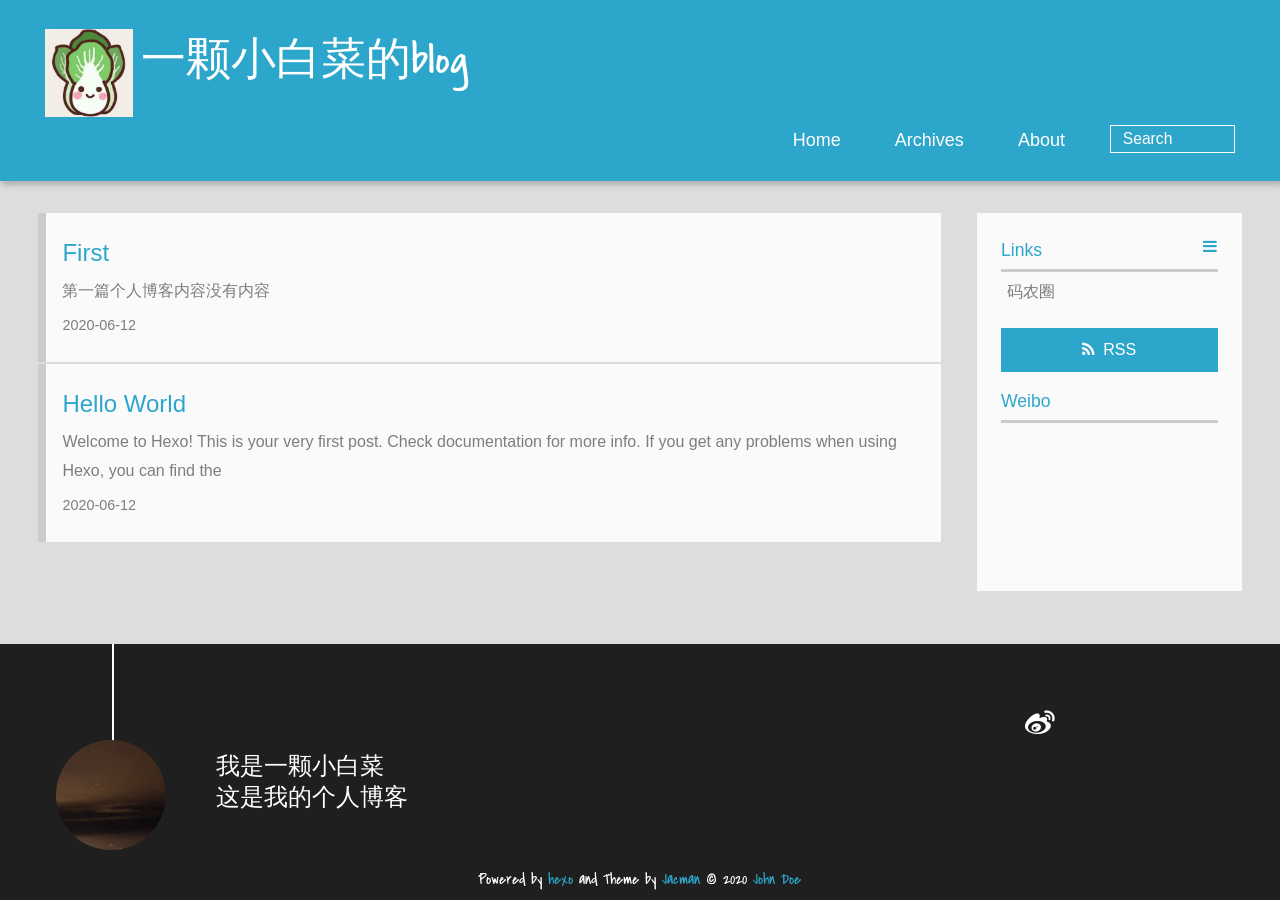
==== commit df95f0d4: "Site updated: 2020-06-12 14:30:56" ====
--- a/index.html
+++ b/index.html
@@ -76,112 +76,40 @@
     <div id="container">
       <div id="main">
 
-   
-    
-    <article class="post-expand post" itemprop="articleBody"> 
-        <header class="article-info clearfix">
-  <h1 itemprop="name">
-    
-      <a href="/2020/06/12/home/" title="home" itemprop="url">home</a>
-  </h1>
-  <p class="article-author">By
-       
-		<a href="/about" title="John Doe" target="_blank" itemprop="author">John Doe</a>
-		
-  <p class="article-time">
-    <time datetime="2020-06-12T02:37:07.000Z" itemprop="datePublished"> Published 2020-06-12</time>
-    
-  </p>
-</header>
-    <div class="article-content">
-        
-        <h2 id="第一张图片"><a href="#第一张图片" class="headerlink" title="第一张图片"></a>第一张图片</h2><p>内容<br>！<a href="head.jpg">鸣人</a></p>
-
-        
-        
-        <p class="article-more-link">
-          
-       </p>
-    </div>
-    <footer class="article-footer clearfix">
-<div class="article-catetags">
-
-
-</div>
-
-
-
-
-<div class="comments-count">
-	
-</div>
-
-</footer>
-
-
-    </article>
-
-
-
-
-
-
-   
-    
-    <article class="post-expand post" itemprop="articleBody"> 
-        <header class="article-info clearfix">
-  <h1 itemprop="name">
-    
-      <a href="/2020/06/12/hello-world/" title="Hello World" itemprop="url">Hello World</a>
-  </h1>
-  <p class="article-author">By
-       
-		<a href="/about" title="John Doe" target="_blank" itemprop="author">John Doe</a>
-		
-  <p class="article-time">
-    <time datetime="2020-06-12T00:05:33.207Z" itemprop="datePublished"> Published 2020-06-12</time>
-    
-  </p>
-</header>
-    <div class="article-content">
-        
-        <p>Welcome to <a href="https://hexo.io/" target="_blank" rel="noopener">Hexo</a>! This is your very first post. Check <a href="https://hexo.io/docs/" target="_blank" rel="noopener">documentation</a> for more info. If you get any problems when using Hexo, you can find the answer in <a href="https://hexo.io/docs/troubleshooting.html" target="_blank" rel="noopener">troubleshooting</a> or you can ask me on <a href="https://github.com/hexojs/hexo/issues" target="_blank" rel="noopener">GitHub</a>.</p>
-<h2 id="Quick-Start"><a href="#Quick-Start" class="headerlink" title="Quick Start"></a>Quick Start</h2><h3 id="Create-a-new-post"><a href="#Create-a-new-post" class="headerlink" title="Create a new post"></a>Create a new post</h3><figure class="highlight bash"><table><tr><td class="gutter"><pre><span class="line">1</span><br></pre></td><td class="code"><pre><span class="line">这是第一条</span><br></pre></td></tr></table></figure>
-
-<p>More info: <a href="https://hexo.io/docs/writing.html" target="_blank" rel="noopener">Writing</a></p>
-<h3 id="Run-server"><a href="#Run-server" class="headerlink" title="Run server"></a>Run server</h3><figure class="highlight bash"><table><tr><td class="gutter"><pre><span class="line">1</span><br></pre></td><td class="code"><pre><span class="line">$ hexo server</span><br></pre></td></tr></table></figure>
-
-<p>More info: <a href="https://hexo.io/docs/server.html" target="_blank" rel="noopener">Server</a></p>
-<h3 id="Generate-static-files"><a href="#Generate-static-files" class="headerlink" title="Generate static files"></a>Generate static files</h3><figure class="highlight bash"><table><tr><td class="gutter"><pre><span class="line">1</span><br></pre></td><td class="code"><pre><span class="line">$ hexo generate</span><br></pre></td></tr></table></figure>
-
-<p>More info: <a href="https://hexo.io/docs/generating.html" target="_blank" rel="noopener">Generating</a></p>
-<h3 id="Deploy-to-remote-sites"><a href="#Deploy-to-remote-sites" class="headerlink" title="Deploy to remote sites"></a>Deploy to remote sites</h3><figure class="highlight bash"><table><tr><td class="gutter"><pre><span class="line">1</span><br></pre></td><td class="code"><pre><span class="line">$ hexo deploy</span><br></pre></td></tr></table></figure>
-
-<p>More info: <a href="https://hexo.io/docs/one-command-deployment.html" target="_blank" rel="noopener">Deployment</a></p>
-
-        
-        
-        <p class="article-more-link">
-          
-       </p>
-    </div>
-    <footer class="article-footer clearfix">
-<div class="article-catetags">
-
-
-</div>
-
-
-
-
-<div class="comments-count">
-	
-</div>
-
-</footer>
-
-
-    </article>
+  
+<section class="post" itemscope itemprop="blogitem">
+  
+    <a href="/2020/06/12/home/" title="First" itemprop="url">
+  
+    <h1 itemprop="name">First</h1>
+    
+     
+           <p itemprop="description" >第一篇个人博客内容没有内容</p>
+        
+    
+    <time datetime="2020-06-12T02:37:07.000Z" itemprop="datePublished">2020-06-12</time>
+  </a>
+</section>
+
+
+
+
+
+
+  
+<section class="post" itemscope itemprop="blogitem">
+  
+    <a href="/2020/06/12/hello-world/" title="Hello World" itemprop="url">
+  
+    <h1 itemprop="name">Hello World</h1>
+    
+     
+           <p itemprop="description" >Welcome to Hexo! This is your very first post. Check documentation for more info. If you get any problems when using Hexo, you can find the </p>
+        
+    
+    <time datetime="2020-06-12T00:05:33.207Z" itemprop="datePublished">2020-06-12</time>
+  </a>
+</section>
 
 
 
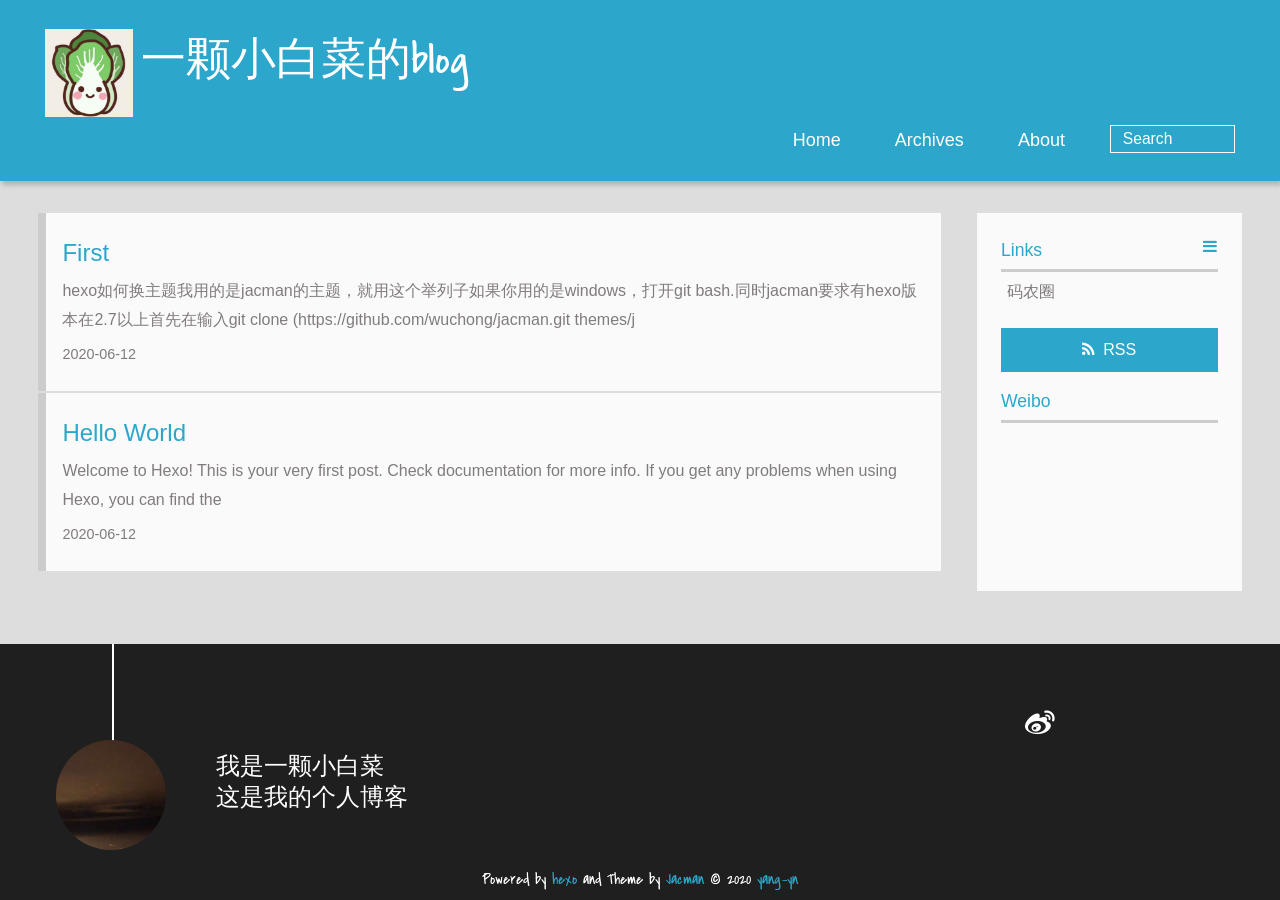
==== commit a72ce8ab: "Site updated: 2020-06-13 21:35:34" ====
--- a/index.html
+++ b/index.html
@@ -7,7 +7,7 @@
     <title>一颗小白菜的blog</title>
     <meta name="viewport" content="width=device-width, initial-scale=1,user-scalable=no">
     
-    <meta name="author" content="John Doe">
+    <meta name="author" content="yang-yn">
     
 
     
@@ -15,7 +15,7 @@
 <meta property="og:title" content="一颗小白菜的blog">
 <meta property="og:url" content="https://yang-yn.github.io/index.html">
 <meta property="og:site_name" content="一颗小白菜的blog">
-<meta property="article:author" content="John Doe">
+<meta property="article:author" content="yang-yn">
 <meta name="twitter:card" content="summary">
 
     
@@ -84,7 +84,7 @@
     <h1 itemprop="name">First</h1>
     
      
-           <p itemprop="description" >第一篇个人博客内容没有内容</p>
+           <p itemprop="description" >hexo如何换主题我用的是jacman的主题，就用这个举列子如果你用的是windows，打开git bash.同时jacman要求有hexo版本在2.7以上首先在输入git clone (https://github.com/wuchong/jacman.git themes/j</p>
         
     
     <time datetime="2020-06-12T02:37:07.000Z" itemprop="datePublished">2020-06-12</time>
@@ -193,7 +193,7 @@
 		<p class="copyright">
 		Powered by <a href="http://hexo.io" target="_blank" title="hexo">hexo</a> and Theme by <a href="https://github.com/wuchong/jacman" target="_blank" title="Jacman">Jacman</a> © 2020 
 		
-		<a href="/about" target="_blank" title="John Doe">John Doe</a>
+		<a href="/about" target="_blank" title="yang-yn">yang-yn</a>
 		
 		
 		</p>
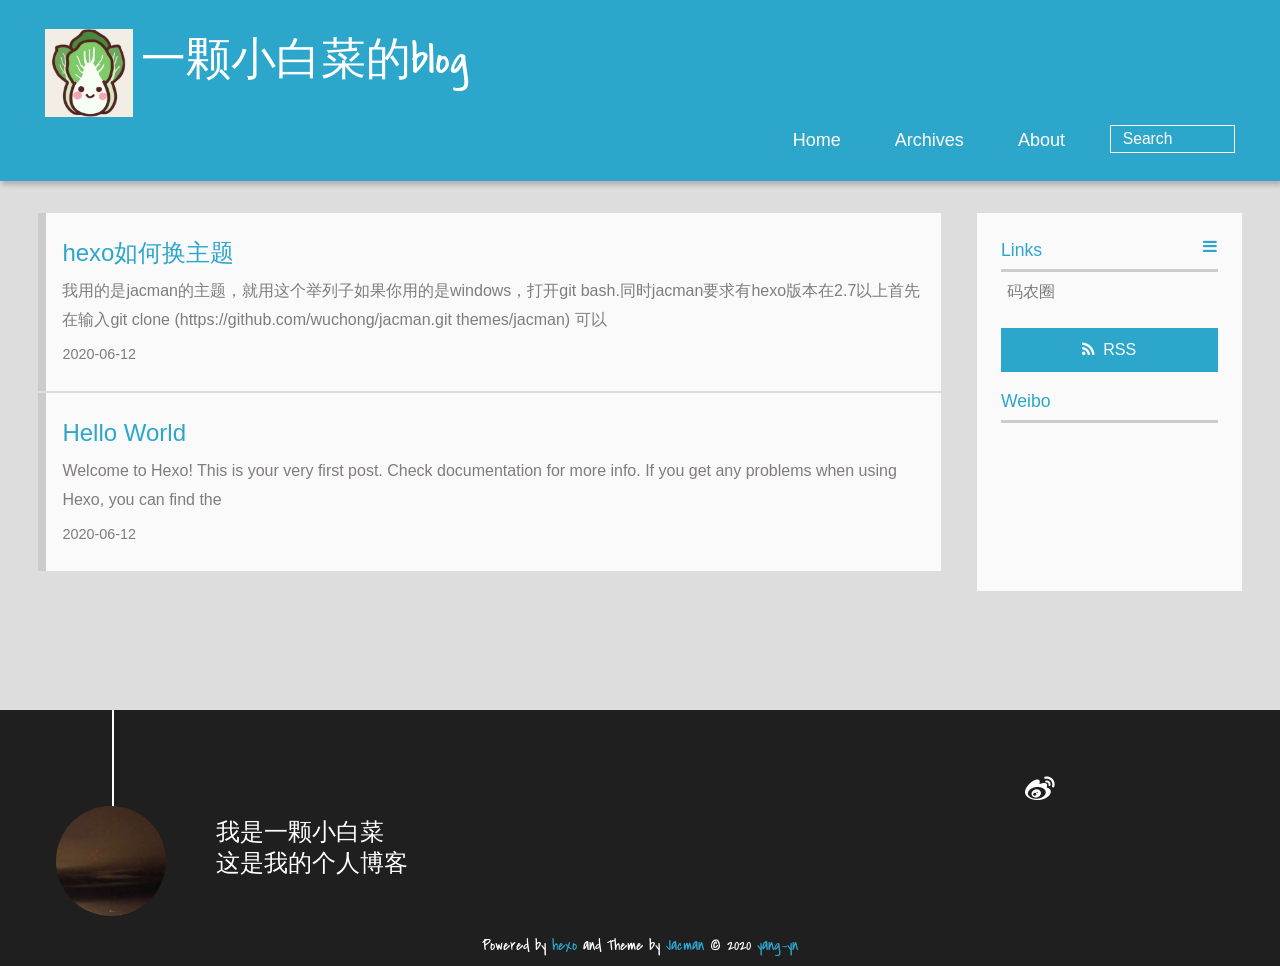
==== commit fb86b49e: "Site updated: 2020-06-14 08:27:09" ====
--- a/index.html
+++ b/index.html
@@ -33,6 +33,7 @@
 <link rel="stylesheet" href="/%02.css">
 <link rel="stylesheet" href="/.css">
 
+    
 <meta name="generator" content="Hexo 4.2.1"></head>
 
   <body>
@@ -70,7 +71,13 @@
 					
 					</li>
 				</ul>
-			</nav>			
+			</nav>		
+			<!-- <iframe 
+ frameborder="no" border="0" 
+ marginwidth="0" marginheight="0" 
+ width=530 height=200 
+ src="//music.163.com/outchain/player?type=0&id=2205641361&auto=0&height=430">
+</iframe>	 -->
 </div>
     </header>
     <div id="container">
@@ -79,12 +86,13 @@
   
 <section class="post" itemscope itemprop="blogitem">
   
-    <a href="/2020/06/12/home/" title="First" itemprop="url">
-  
-    <h1 itemprop="name">First</h1>
+    <a href="/2020/06/12/home/" title="hexo如何换主题" itemprop="url">
+  
+    <h1 itemprop="name">hexo如何换主题</h1>
     
      
-           <p itemprop="description" >hexo如何换主题我用的是jacman的主题，就用这个举列子如果你用的是windows，打开git bash.同时jacman要求有hexo版本在2.7以上首先在输入git clone (https://github.com/wuchong/jacman.git themes/j</p>
+           <p itemprop="description" >我用的是jacman的主题，就用这个举列子如果你用的是windows，打开git bash.同时jacman要求有hexo版本在2.7以上首先在输入git clone (https://github.com/wuchong/jacman.git themes/jacman)
+可以</p>
         
     
     <time datetime="2020-06-12T02:37:07.000Z" itemprop="datePublished">2020-06-12</time>
@@ -159,6 +167,11 @@
 
 </aside>
 </div>
+  <iframe frameborder="no" border="0" marginwidth="0" marginheight="0" width=330 height=86 src="//music.163.com/outchain/player?type=2&id=26601005&auto=1&height=66"></iframe>
+
+  
+
+
     </div>
     <footer><div id="footer" >
 	
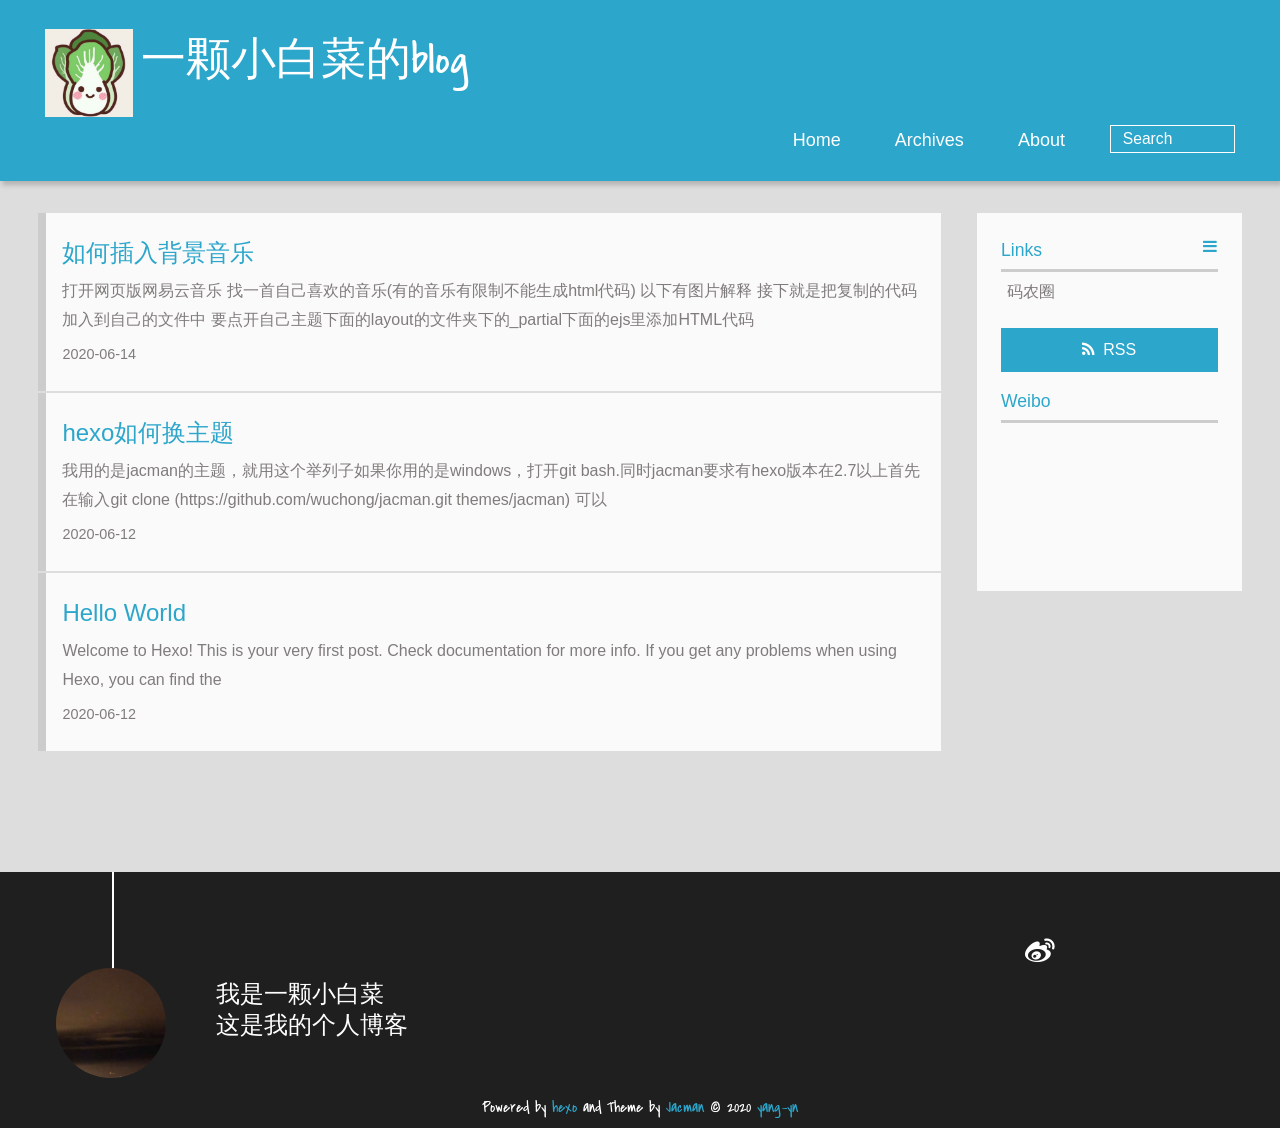
==== commit 5b52344f: "Site updated: 2020-06-14 10:30:47" ====
--- a/index.html
+++ b/index.html
@@ -86,6 +86,34 @@
   
 <section class="post" itemscope itemprop="blogitem">
   
+    <a href="/2020/06/14/music/" title="如何插入背景音乐" itemprop="url">
+  
+    <h1 itemprop="name">如何插入背景音乐</h1>
+    
+     
+           <p itemprop="description" >打开网页版网易云音乐
+
+找一首自己喜欢的音乐(有的音乐有限制不能生成html代码)
+
+以下有图片解释
+
+接下就是把复制的代码加入到自己的文件中
+
+要点开自己主题下面的layout的文件夹下的_partial下面的ejs里添加HTML代码</p>
+        
+    
+    <time datetime="2020-06-14T00:29:43.000Z" itemprop="datePublished">2020-06-14</time>
+  </a>
+</section>
+
+
+
+
+
+
+  
+<section class="post" itemscope itemprop="blogitem">
+  
     <a href="/2020/06/12/home/" title="hexo如何换主题" itemprop="url">
   
     <h1 itemprop="name">hexo如何换主题</h1>
@@ -167,7 +195,7 @@
 
 </aside>
 </div>
-  <iframe frameborder="no" border="0" marginwidth="0" marginheight="0" width=330 height=86 src="//music.163.com/outchain/player?type=2&id=26601005&auto=1&height=66"></iframe>
+  <iframe frameborder="no" border="0" marginwidth="0" marginheight="0" width=350 height=86 src="//music.163.com/outchain/player?type=2&id=26601005&auto=1&height=66" float="right""></iframe>
 
   
 
